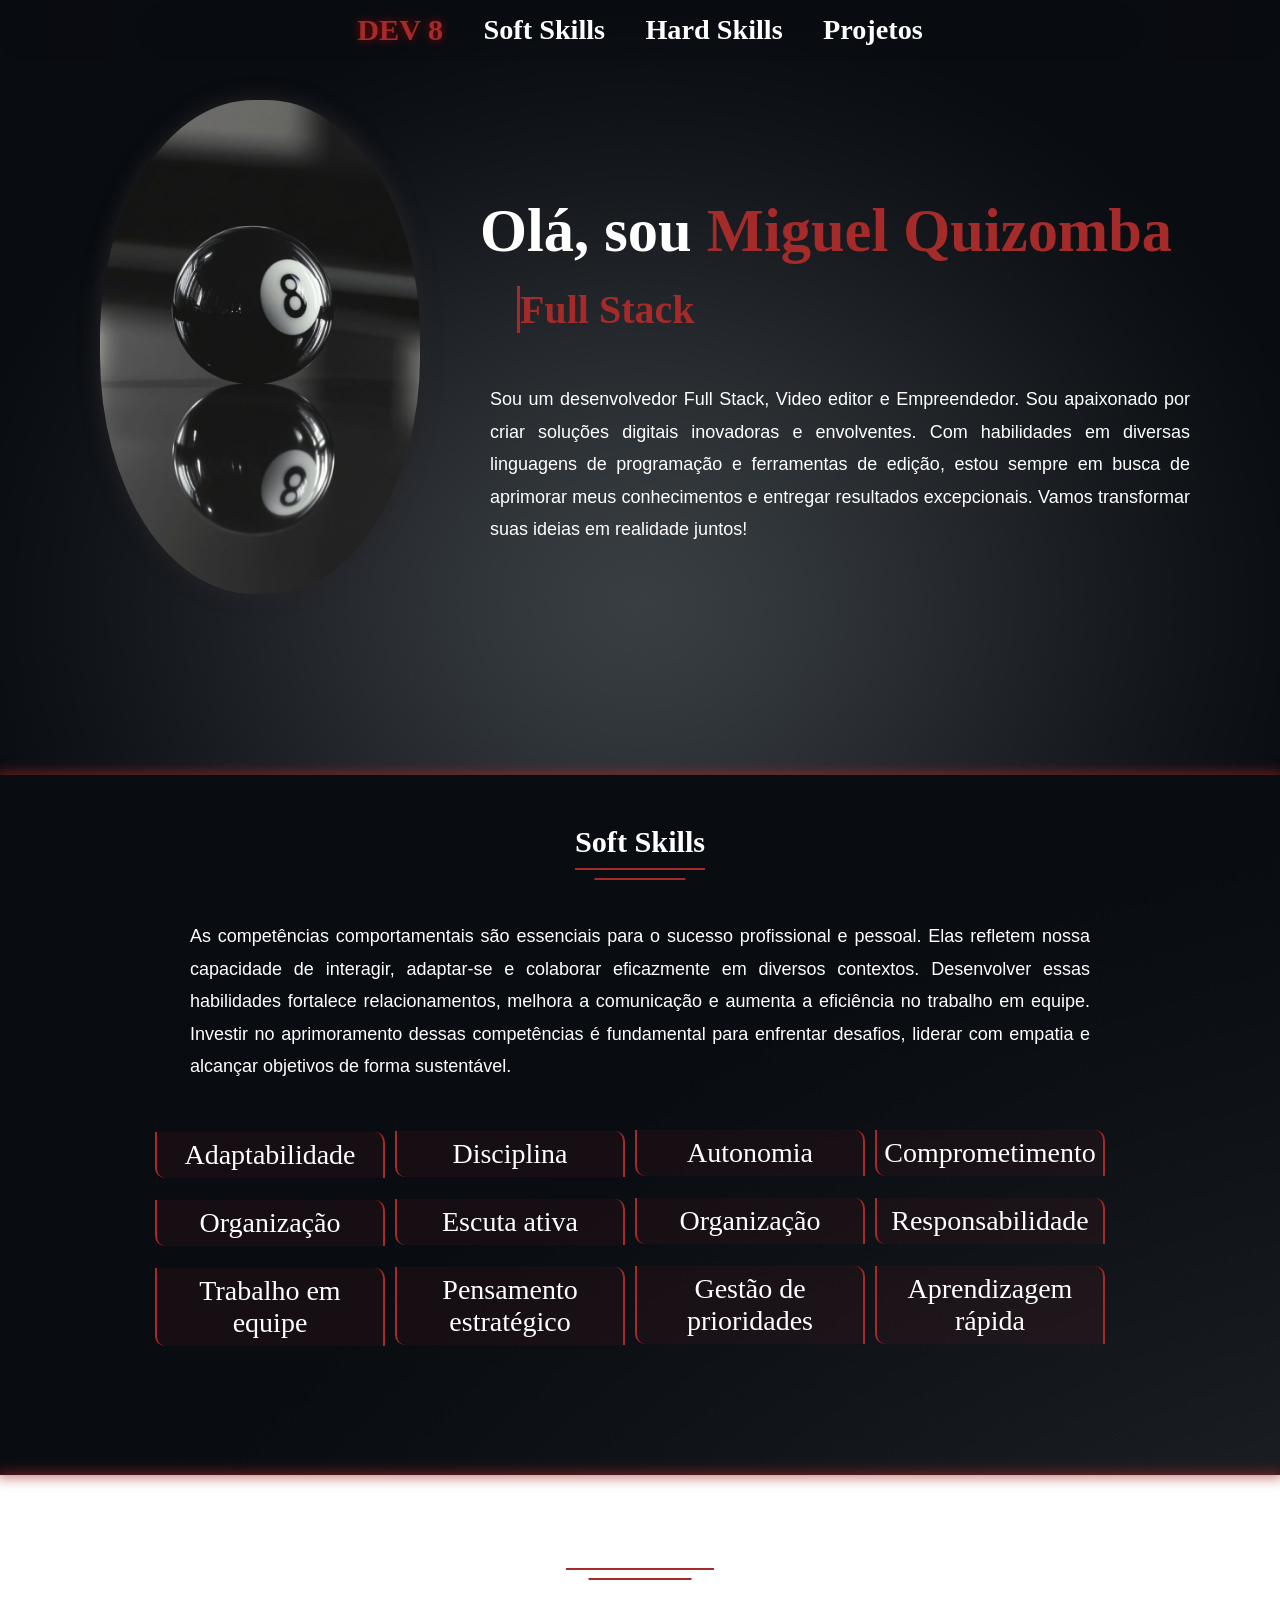
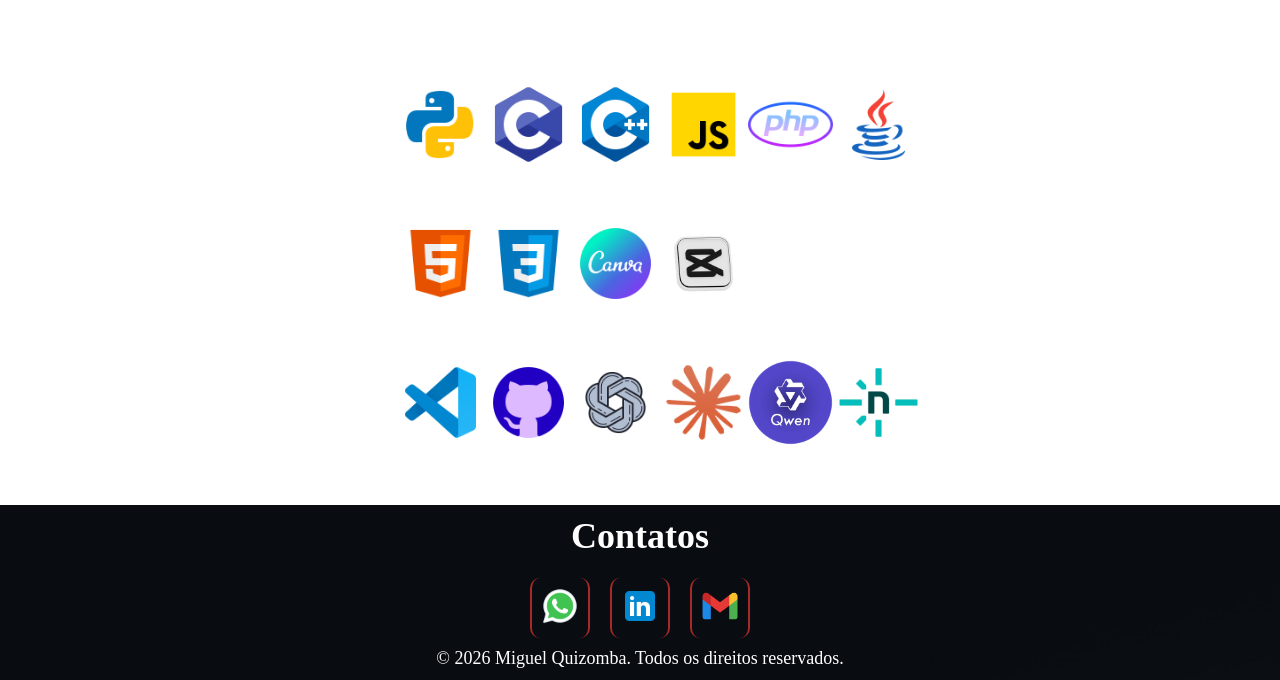
==== index.html @ 6b4d2cb9 "ADD DOCS" ====
<!DOCTYPE html>
<html lang="pt-br">

<head>
    <meta charset="UTF-8">
    <meta name="viewport" content="width=device-width, initial-scale=1.0">
    <title>DEV8</title>
    <link rel="stylesheet" href="style.css">
    <link rel="shortcut icon" href="Img/8.png" type="image/x-icon">
    <link rel="stylesheet" href="https://cdnjs.cloudflare.com/ajax/libs/animate.css/4.1.1/animate.min.css" />
</head>

<body>

    <header class="out">
        <a class="logo" href="#">DEV 8</a>
        <a class="link" href="#soft"><abbr title="Competências técnicas"></abbr>Soft Skills</a>
        <a class="link" href="#hard"><abbr title="Competências técnicas"></abbr>Hard Skills</a>
        <a class="link" href="#project">Projetos</a>
    </header>

    <section class="home">

        <img class="img" src="Img/ft.jpeg">
        <h1>
            <span>Olá, sou</span>
            <span style="color:brown">Miguel Quizomba<span>
        </h1>

        <h3 class="habilites">
            <span></span>
        </h3>

        <p class="p1">Sou um desenvolvedor Full Stack, Video editor e Empreendedor. Sou apaixonado por criar soluções
            digitais inovadoras e envolventes.
            Com habilidades em diversas linguagens de programação e ferramentas de edição, estou sempre em busca de
            aprimorar meus conhecimentos e entregar resultados excepcionais.
            Vamos transformar suas ideias em realidade juntos!</p>
    </section>

    <section class="soft" id="soft">

        <div class="title">
            <span>Soft Skills</span>
        </div>

        <p class="p2">
            As competências comportamentais são essenciais para o sucesso profissional e pessoal.
            Elas refletem nossa capacidade de interagir, adaptar-se e colaborar eficazmente em diversos contextos.
            Desenvolver essas habilidades fortalece relacionamentos, melhora a comunicação e aumenta a eficiência no
            trabalho em equipe.
            Investir no aprimoramento dessas competências é fundamental para enfrentar desafios, liderar com empatia e
            alcançar objetivos de forma sustentável.
        </p>

        <div class="conteiner">
            <div class="box">
                <p class="p3">
                    Adaptabilidade
                </p>
            </div>
            <br>
            <br>
            <div class="box">
                <p class="p3">
                    Organização
                </p>
            </div>
            <br>
            <br>
            <div class="box">
                <p class="p3">
                    Trabalho em equipe
                </p>
            </div>

            <div class="box2">
                <p class="p3">
                    Disciplina
                </p>
            </div>
            <br>
            <br>
            <div class="box2">
                <p class="p3">
                    Escuta ativa
                </p>
            </div>
            <br>
            <br>
            <div class="box2">
                <p class="p3">
                    Pensamento estratégico
                </p>
            </div>

            <div class="box3">
                <p class="p3">
                    Autonomia
                </p>
            </div>
            <br>
            <br>
            <div class="box3">
                <p class="p3">
                    Organização
                </p>
            </div>
            <br>
            <br>
            <div class="box3">
                <p class="p3">
                    Gestão de prioridades
                </p>
            </div>

            <div class="box4">
                <p class="p3">
                    Comprometimento
                </p>
            </div>
            <br>
            <br>
            <div class="box4">
                <p class="p3">
                    Responsabilidade
                </p>
            </div>
            <br>
            <br>
            <div class="box4">
                <p class="p3">
                    Aprendizagem rápida
                </p>
            </div>
        </div>
    </section>

    <section class="hard" id="hard">

        <div class="title">
            <span>Hard Skills</span>
        </div>

        <div class="BOX">
            <div class="hard1">
                <h1 class="titulo">
                    BACKEND
                </h1>
                <div class="backbox">

                    <img class="back" src="tools/pytohn.png">
                    <img class="back" src="tools/c.png">
                    <img class="back" src="tools/c++.png">
                    <img class="back" src="tools/js.png">
                    <img class="back" src="tools/php.png">
                    <img class="back" src="tools/java.png">
                </div>
            </div>
            <div class="hard2">
                <h1 class="titulo">
                    FRONTEND
                </h1>
                <div class="backbox">
                    <img class="back" src="tools/html.png">
                    <img class="back" src="tools/css.png">
                    <img class="back" src="tools/canva.png">
                    <img class="back" src="tools/capcut.png">
                </div>
            </div>
            <div class="hard3">
                <h1 class="titulo">
                    TOOLS
                </h1>
                <div class="backbox">
                    <img class="back" src="tools/vs.png">
                    <img class="back" src="tools/github.png">
                    <img class="back" src="tools/chatgpt.png">
                    <img class="back" src="tools/claude.png">
                    <img class="back" src="tools/qwen.png">
                    <img class="back" src="tools/netlify.png">
                </div>
            </div>
        </div>

    </section>

    <section class="project" id="project">
    </section>

    <footer>

        <h1>Contatos</h1>
        <br>

        <div class="contatos">

            <div class="contactos"> <a class="contt" target="_blank"
                    href="https://api.whatsapp.com/send/?phone=%2B244927650861&text&type=phone_number&app_absent=0"><img
                        cla src="Img/wha.png" alt=""></a></div>

            <div class="contactos">
                <a class="contt" target="_blank" href="https://www.linkedin.com/in/miguelquizomba/"><img cla
                        src="Img/link.png" alt=""></a>
            </div>
            <div class="contactos"><a class="contt" target="_blank" href="miguelquizomba11@gmail.com"><img cla
                        src="Img/gmail.png" alt=""></a></div>
        </div>


        <span>© 2026 Miguel Quizomba. Todos os direitos reservados.</span>

    </footer>

    <script src="js.js"></script>
    
</body>

</html>
---- style.css ----
/*! Configs Geral*/
* {
  margin: 0;
  padding: 0;
  box-sizing: border-box;
  text-decoration: none;
  border: none;
  outline: none;
  scroll-behavior: smooth;
}

html {
  font-size: 63%;
}

body {
  width: 100%;
  height: auto;
  overflow-x: hidden;
  background: url(Img/fundo.jpg);
  background-attachment: fixed;
  background-repeat: no-repeat;
  background-size: cover;
}

.soft,
footer {
  background: url(Img/fundo.jpg);
}

.home,
.soft,
.hard {
  box-shadow: 0px 0px 12px 3px rgba(165, 42, 42, 0.582);
}

/*! Position Relative Universal */
.img,
.home h1,
.habilites,
.p1,
.p2,
.conteiner,
.box,
.box2,
.box3,
.box4,
.BOX,
.backbox,
.link {
  position: relative;
}

/*! Header Configs*/

header {
  position: fixed;
  width: 100%;
  height: 1%;
  display: flex;
  justify-content: center;
  align-items: center;
  padding: 2.4%;
  z-index: 999;
  backdrop-filter: blur(100px);
  border-radius: 0px 0px 25px 25px;
  animation: cair 0.8s ease-out;
  transition: transform 0.35s ease, opacity 0.35s ease;
}

@keyframes cair {
  0% {
    transform: translateY(-150px);
    opacity: 0;
  }

  100% {
    transform: translateY(0);
    opacity: 1;
  }
}

.out.hidden {
  transform: translateY(-120%);
  opacity: 0;
  pointer-events: none;
}

.link:hover {
  transition-duration: 0.5s;
  transform: scale(1.20);
}

.link:hover,
.link.active {
  color: brown;
}

.link:hover::after,
.link.active::after {
  width: 100%;
}

.link {
  font-size: 2.8rem;
  color: white;
  margin-left: 4rem;
  font-weight: 700;
  transition: all 0.3s ease;
  padding-bottom: 6px;
  top: 2px;
}

.link::after {
  content: '';
  position: absolute;
  width: 0;
  height: 3px;
  background: brown;
  bottom: 0;
  left: 0;
  transition: width 0.2s ease;
  transition-duration: 0.5s;
}

.logo:hover {
  transform: scale(1.2);
  text-shadow: 0 0 20px rgba(255, 0, 0, 0.5);
}

.logo {
  font-size: 3rem;
  color: brown;
  font-weight: 800;
  cursor: pointer;
  transition: all 0.3s ease;
  text-shadow: 0 0 10px rgba(255, 0, 0, 0.5);
  top: -1.9px;
}

/*! Home Configs*/

.img {
  width: 25vw;
  border-radius: 48%;
  top: 100px;
  left: 100px;
  box-shadow: 0 0 20px rgb(39, 37, 37);
  animation: fadeInRight 1s ease forwards, float 3s ease-in-out infinite;
}

.home img:hover {
  box-shadow: 0 0 40px rgb(39, 37, 37);
  transform: scale(1.10);
  transition-duration: 0.5s;
}

.home h1 {
  font-size: 6rem;
  font-weight: 700;
  margin-bottom: 2rem;
  margin: auto;
  top: -300px;
  left: 480px;
  animation: fadeInUp 1s;
}

.home h1 span {
  color: white;
  margin: auto;
  
}

.habilites {
  top: -280px;
  left: 520px;
  font-size: 40px;
  animation: fadeInUp 1.5s;
  margin: auto;
}


.habilites span::before {
  content: "Full Stack";
  color: brown;
  animation: words 6s infinite;
}

.habilites span::after {
  content: "";
  position: absolute;
  width: calc(100% + 8px);
  height: 100%;
  border-left: 3px solid brown;
  right: -8px;
  animation: digitar 1.4s infinite;
}

@keyframes words {

  0%,
  20% {
    content: "Full Stack";
  }

  20%,
  40% {
    content: "Video Editor";
  }

  40%,
  80% {
    content: "Empreendedor";
  }

}

@keyframes digitar {
  to {
    border-left: 5px;
  }
}

.p1 {
  font-size: 18px;
  line-height: 1.8em;
  font-family: Arial, Helvetica, sans-serif;
  text-align: justify;
  color: white;
  width: 700px;
  animation: fadeInUp 1.6s;
  margin: auto;
  top: -230px;
  left: 200px;
}

/*! Soft Skills Configs*/

.soft {
  height: 700px;
}

.p2 {
  font-size: 18px;
  line-height: 1.8em;
  width: 900px;
  font-family: Arial, Helvetica, sans-serif;
  text-align: justify;
  color: white;
  margin: auto;
  top: 100px;
}

.title {
  display: flex;
  justify-content: center;
  position: relative;
  top: 50px;
}

.title span {
  color: white;
  font-size: 3rem;
  font-weight: 700;
  padding-bottom: 1rem;
  animation: fadeInUp 1s ease forwards;
  opacity: 0;
}

.title span::before,
.title span::after {
  content: '';
  position: absolute;
  height: 2px;
  width: 100%;
  background: brown;
  left: 0;
  bottom: 0;
  animation: expandWidth 1s ease forwards;
}

.title span::after {
  bottom: -1rem;
  width: 70%;
  left: 50%;
  transform: translateX(-50%);
}

.p3 {
  font-size: 28px;
  color: white;
  text-align: center;
  width: 230px;
  background-color: rgba(165, 42, 42, 0.082);
  border-left: 2px solid brown;
  border-right: 2px solid brown;
  border-radius: 0 10px;
  padding: 7px;
}

.conteiner {
  top: 50px;
  left: -35px;
}

.box {
  top: 100px;
  left: 190px;
}

.box2 {
  top: -115px;
  left: 430px;
}

.box3 {
  top: -330px;
  left: 670px;
}

.box4 {
  top: -544px;
  left: 910px;
}

/*! Hard Skills Configs*/

.hard {
  height: 630px;
}

.BOX {
  left: 350px;
  top: 100px;
}

.back {
  width: 85px;
  height: 85px;
}

.backbox {
  left: 48px;
  top: 10px;
}

.titulo {
  font-size: 28px;
  color: white;
  padding: 10px;
}

footer {
  width: 100%;
  padding: 1rem 0;
  text-align: center;
  color: white;
  position: relative;
  font-size: 18px;
}

.contactos,
.contt>img {
  width: 60px;
  height: 60px;
  padding: 10px;
}

.contatos {
  display: flex;
  justify-content: center;
  align-items: center;
  gap: 2rem;
  margin-bottom: 1rem;

}

.contactos {
  border-left: 2px solid brown;
  border-right: 2px solid brown;
  display: flex;
  justify-content: center;
  align-items: center;
  border-radius: 10px;
  font-size: 20px;
}

.contactos:hover {
  background-color: rgba(165, 42, 42, 0.082);
  box-shadow: 0px 0px 5px black;
  transform: scale(1.1);
  transition-duration: 0.2s;
}
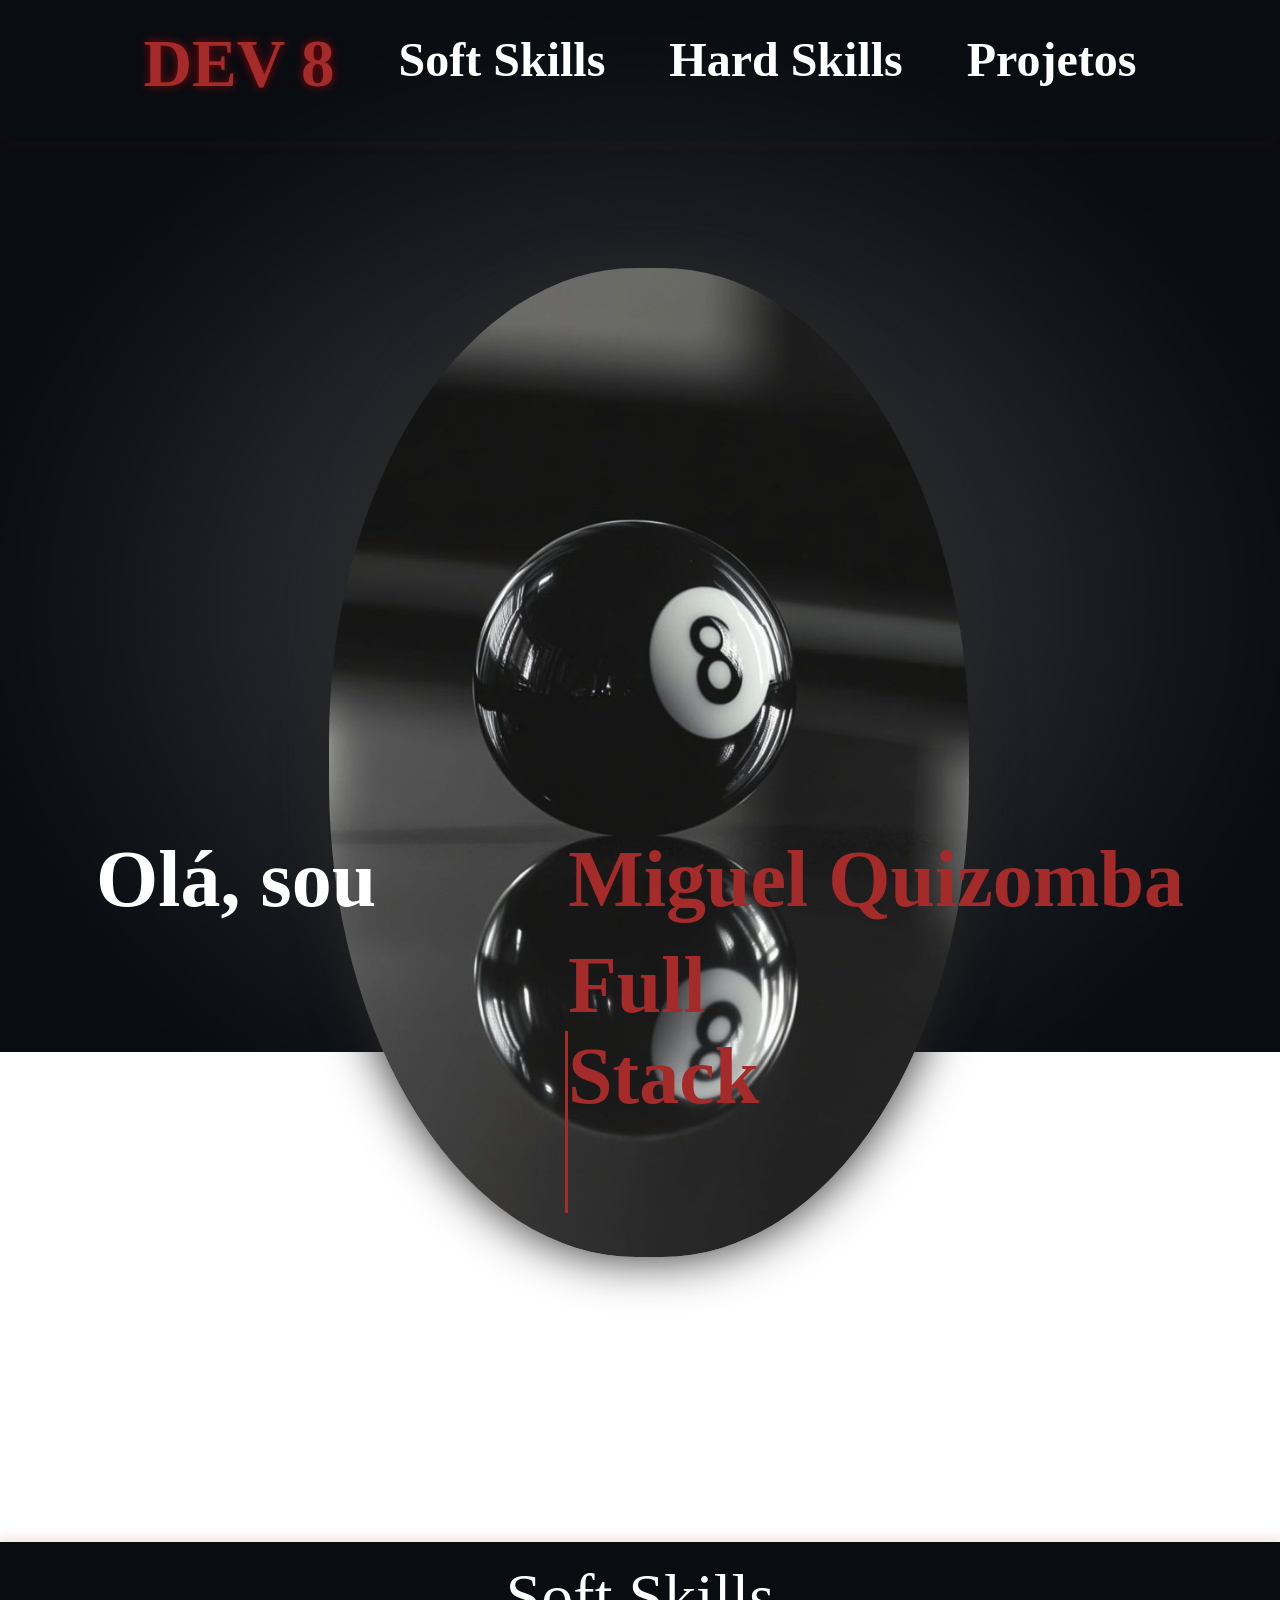
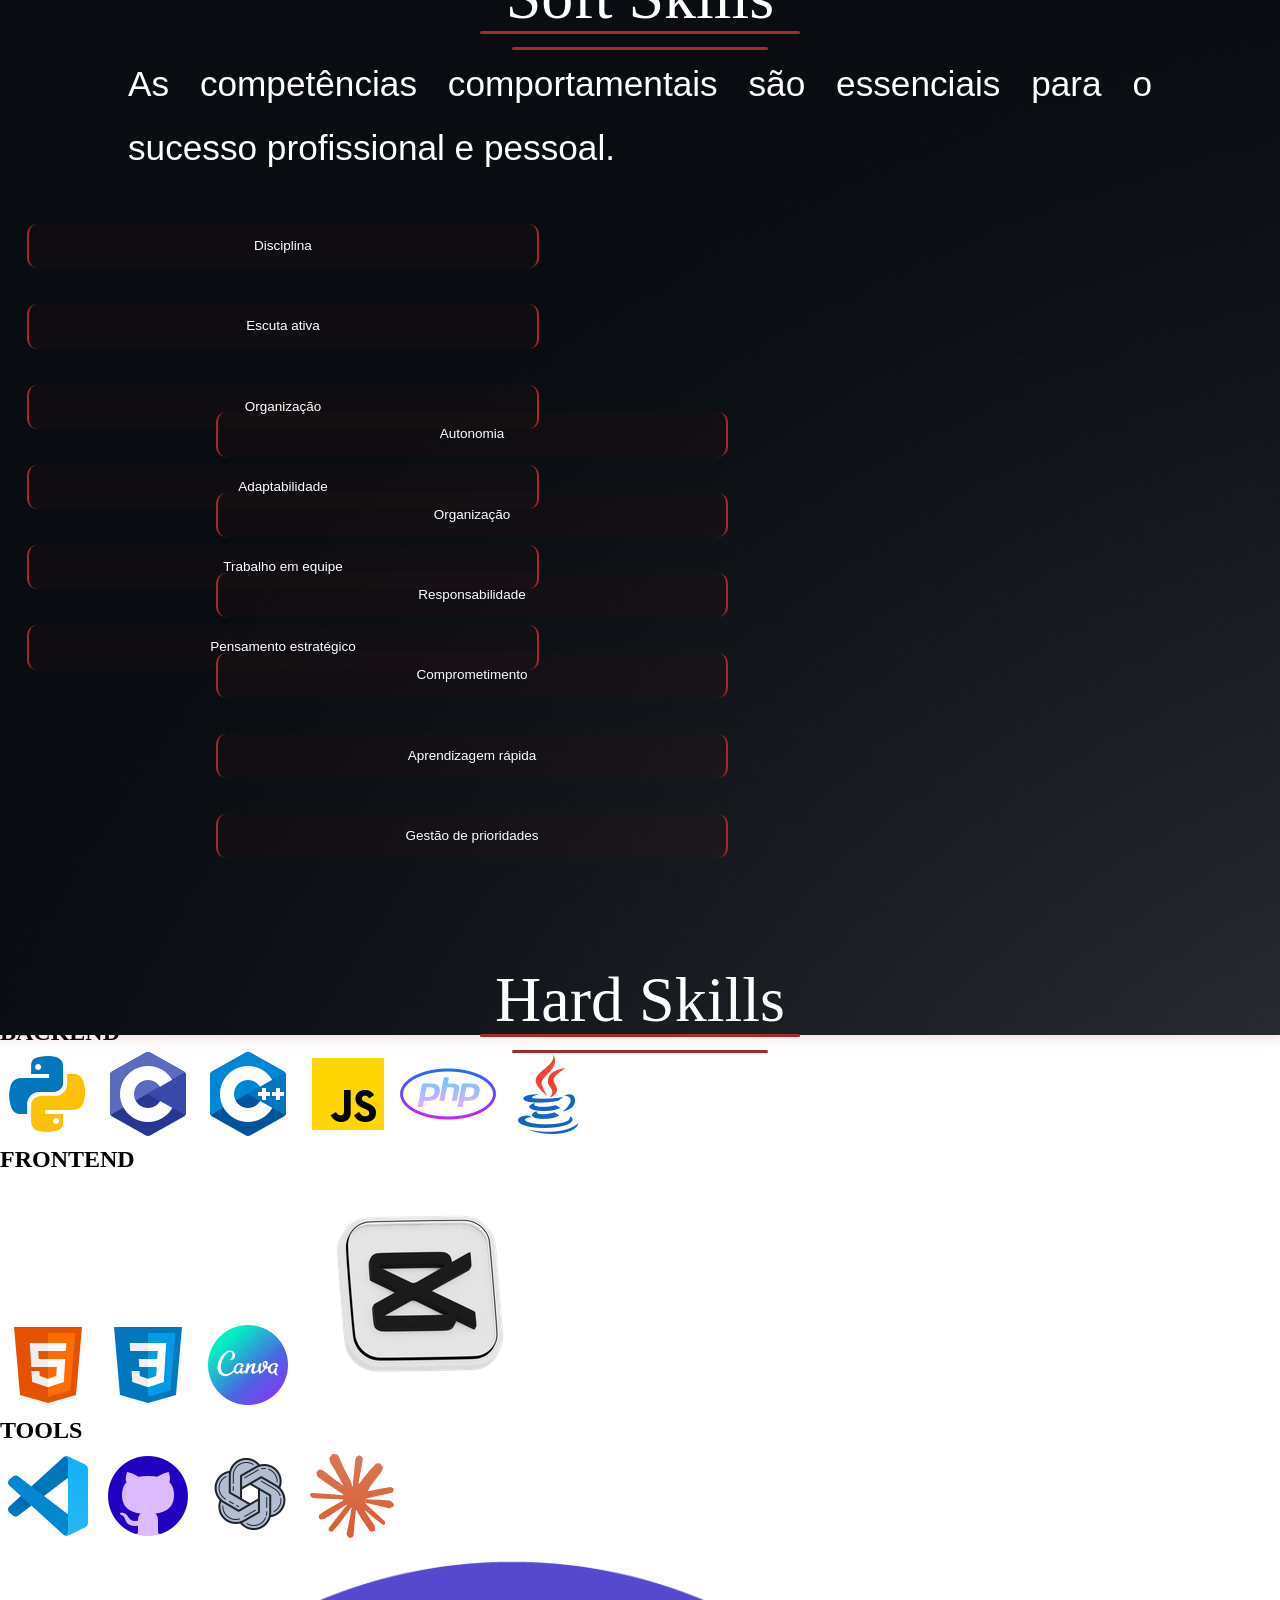
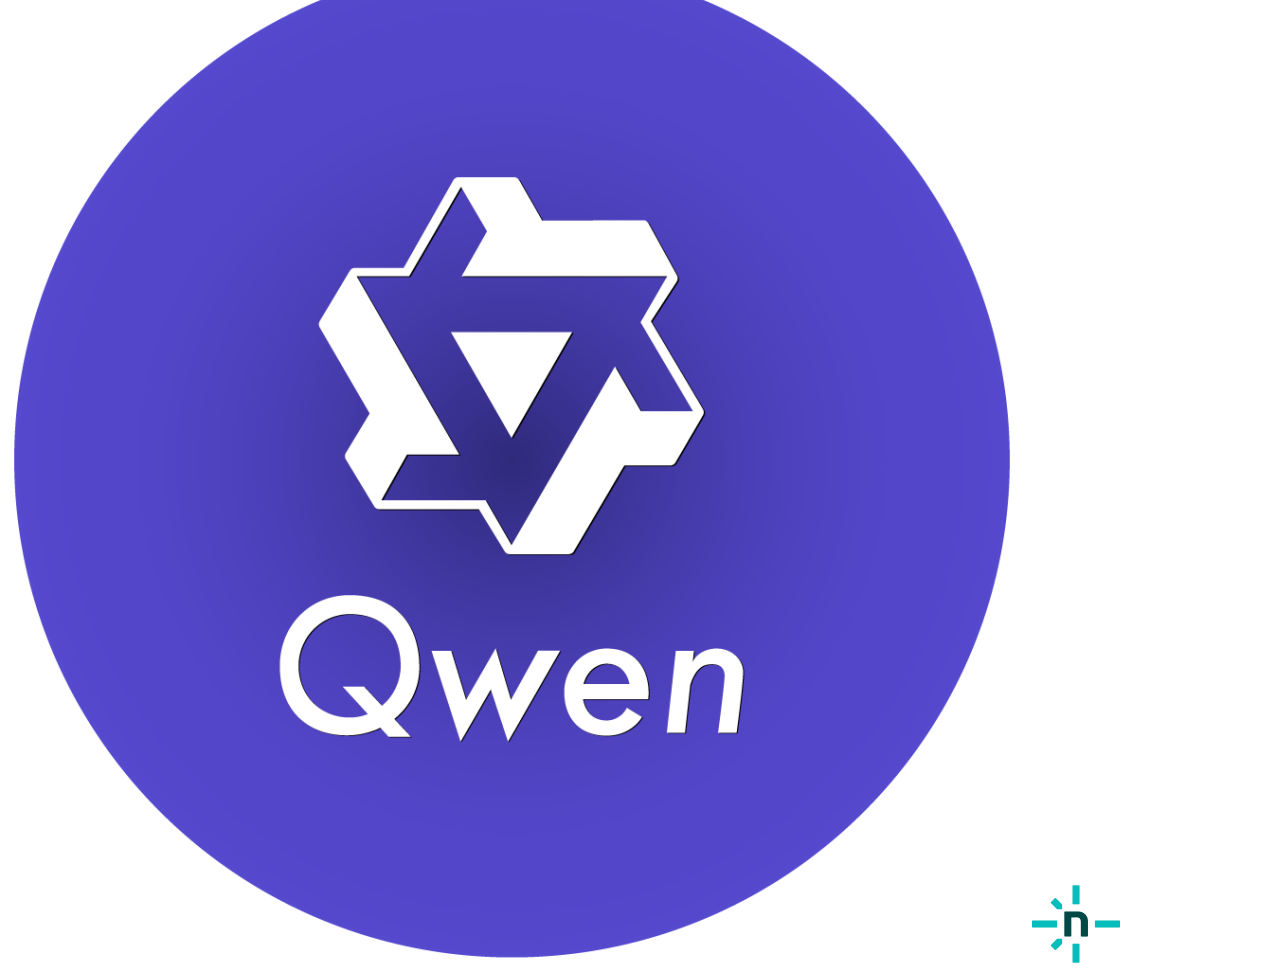
==== commit b416253a: "Update 2 Trabalho em soft Skills" ====
--- a/index.html
+++ b/index.html
@@ -2,141 +2,120 @@
 <html lang="pt-br">
 
 <head>
-    <meta charset="UTF-8">
-    <meta name="viewport" content="width=device-width, initial-scale=1.0">
-    <title>DEV8</title>
-    <link rel="stylesheet" href="style.css">
-    <link rel="shortcut icon" href="Img/8.png" type="image/x-icon">
-    <link rel="stylesheet" href="https://cdnjs.cloudflare.com/ajax/libs/animate.css/4.1.1/animate.min.css" />
+  <meta charset="UTF-8">
+  <meta name="viewport" content="width=device-width, initial-scale=1.0">
+  <title>DEV8</title>
+  <link rel="stylesheet" href="style.css">
+  <link rel="shortcut icon" href="Img/8.png" type="image/x-icon">
 </head>
 
 <body>
 
-    <header class="out">
-        <a class="logo" href="#">DEV 8</a>
-        <a class="link" href="#soft"><abbr title="Competências técnicas"></abbr>Soft Skills</a>
-        <a class="link" href="#hard"><abbr title="Competências técnicas"></abbr>Hard Skills</a>
-        <a class="link" href="#project">Projetos</a>
-    </header>
+  <header class="out">
+    <a class="logo" href="#">DEV 8</a>
+    <a class="link" href="#soft"><abbr title="Competências técnicas"></abbr>Soft Skills</a>
+    <a class="link" href="#hard"><abbr title="Competências técnicas"></abbr>Hard Skills</a>
+    <a class="link" href="#project">Projetos</a>
+  </header>
 
-    <section class="home">
+  <section class="home">
 
-        <img class="img" src="Img/ft.jpeg">
-        <h1>
-            <span>Olá, sou</span>
-            <span style="color:brown">Miguel Quizomba<span>
-        </h1>
+    <img src="Img/ft.jpeg">
+    <h1>
+      <span>Olá, sou</span>
+      <span style="color:brown">Miguel Quizomba<span>
+    </h1>
 
-        <h3 class="habilites">
-            <span></span>
-        </h3>
+    <h3 class="habilites">
+      <span></span>
+    </h3>
 
-        <p class="p1">Sou um desenvolvedor Full Stack, Video editor e Empreendedor. Sou apaixonado por criar soluções
-            digitais inovadoras e envolventes.
-            Com habilidades em diversas linguagens de programação e ferramentas de edição, estou sempre em busca de
-            aprimorar meus conhecimentos e entregar resultados excepcionais.
-            Vamos transformar suas ideias em realidade juntos!</p>
-    </section>
+    <p>Sou um Dev Full Stack, Video editor e Empreendedor. Com habilidades em diversas linguagens de programação e
+      ferramentas de edição, estou sempre em busca de aprimorar meus conhecimentos e entregar sempre um resultado
+      excepcional.
+    </p>
+  </section>
 
-    <section class="soft" id="soft">
+  <section class="soft" id="soft">
 
-        <div class="title">
-            <span>Soft Skills</span>
-        </div>
+    <div class="title">
+      <span>Soft Skills</span>
+    </div>
 
-        <p class="p2">
-            As competências comportamentais são essenciais para o sucesso profissional e pessoal.
-            Elas refletem nossa capacidade de interagir, adaptar-se e colaborar eficazmente em diversos contextos.
-            Desenvolver essas habilidades fortalece relacionamentos, melhora a comunicação e aumenta a eficiência no
-            trabalho em equipe.
-            Investir no aprimoramento dessas competências é fundamental para enfrentar desafios, liderar com empatia e
-            alcançar objetivos de forma sustentável.
+    <p>
+      As competências comportamentais são essenciais para o sucesso profissional e pessoal.
+    </p>
+
+    <div class="conteiner">
+
+      <div class="box">
+        <p>
+          Disciplina
+        </p>
+         <br>
+        <br>
+        <p>
+          Escuta ativa
+        </p>
+         <br>
+        <br>
+         <p>
+          Organização
+        </p>
+         <br>
+        <br>
+        <p>
+          Adaptabilidade
+        </p>
+        <br>
+        <br>
+          <p>
+          Trabalho em equipe
+        </p>
+         <br>
+        <br>
+        <p>
+          Pensamento estratégico
+        </p>
+      </div>
+
+    <div class="box2">
+        <p>
+          Autonomia
+        </p>
+         <br>
+        <br>
+        <p>
+          Organização
         </p>
 
-        <div class="conteiner">
-            <div class="box">
-                <p class="p3">
-                    Adaptabilidade
-                </p>
-            </div>
-            <br>
-            <br>
-            <div class="box">
-                <p class="p3">
-                    Organização
-                </p>
-            </div>
-            <br>
-            <br>
-            <div class="box">
-                <p class="p3">
-                    Trabalho em equipe
-                </p>
-            </div>
+         <br>
+        <br>
+        <p>
+          Responsabilidade
+        </p>
 
-            <div class="box2">
-                <p class="p3">
-                    Disciplina
-                </p>
-            </div>
-            <br>
-            <br>
-            <div class="box2">
-                <p class="p3">
-                    Escuta ativa
-                </p>
-            </div>
-            <br>
-            <br>
-            <div class="box2">
-                <p class="p3">
-                    Pensamento estratégico
-                </p>
-            </div>
+          <br>
+        <br>
+        <p>
+          Comprometimento
+        </p>
+         <br>
+        <br>
+        
+        <p>
+          Aprendizagem rápida
+        </p>
+        <br>
+        <br>
+        <p>
+          Gestão de prioridades
+        </p>
+      </div> 
+    </div>
+  </section>
 
-            <div class="box3">
-                <p class="p3">
-                    Autonomia
-                </p>
-            </div>
-            <br>
-            <br>
-            <div class="box3">
-                <p class="p3">
-                    Organização
-                </p>
-            </div>
-            <br>
-            <br>
-            <div class="box3">
-                <p class="p3">
-                    Gestão de prioridades
-                </p>
-            </div>
-
-            <div class="box4">
-                <p class="p3">
-                    Comprometimento
-                </p>
-            </div>
-            <br>
-            <br>
-            <div class="box4">
-                <p class="p3">
-                    Responsabilidade
-                </p>
-            </div>
-            <br>
-            <br>
-            <div class="box4">
-                <p class="p3">
-                    Aprendizagem rápida
-                </p>
-            </div>
-        </div>
-    </section>
-
-    <section class="hard" id="hard">
+      <section class="hard" id="hard">
 
         <div class="title">
             <span>Hard Skills</span>
@@ -185,35 +164,28 @@
 
     </section>
 
-    <section class="project" id="project">
-    </section>
 
-    <footer>
+  <script>
+    (function () {
+      let lastScroll = 0;
+      const header = document.querySelector('.out') || document.querySelector('header');
+      if (!header) return;
+      window.addEventListener('scroll', function () {
+        const current = window.pageYOffset || document.documentElement.scrollTop;
 
-        <h1>Contatos</h1>
-        <br>
+        if (current > lastScroll && current > 50) {
 
-        <div class="contatos">
+          header.classList.add('hidden');
+        } else if (current < lastScroll) {
 
-            <div class="contactos"> <a class="contt" target="_blank"
-                    href="https://api.whatsapp.com/send/?phone=%2B244927650861&text&type=phone_number&app_absent=0"><img
-                        cla src="Img/wha.png" alt=""></a></div>
+          header.classList.remove('hidden');
+        }
 
-            <div class="contactos">
-                <a class="contt" target="_blank" href="https://www.linkedin.com/in/miguelquizomba/"><img cla
-                        src="Img/link.png" alt=""></a>
-            </div>
-            <div class="contactos"><a class="contt" target="_blank" href="miguelquizomba11@gmail.com"><img cla
-                        src="Img/gmail.png" alt=""></a></div>
-        </div>
+        lastScroll = current <= 0 ? 0 : current;
+      }, { passive: true });
+    })();
+  </script>
 
-
-        <span>© 2026 Miguel Quizomba. Todos os direitos reservados.</span>
-
-    </footer>
-
-    <script src="js.js"></script>
-    
 </body>
 
 </html>
--- a/style.css
+++ b/style.css
@@ -1,4 +1,3 @@
-/*! Configs Geral*/
 * {
   margin: 0;
   padding: 0;
@@ -9,106 +8,32 @@
   scroll-behavior: smooth;
 }
 
+body,
 html {
-  font-size: 63%;
+  width: 100vw;
+  height: 100vh;
 }
 
 body {
-  width: 100%;
-  height: auto;
-  overflow-x: hidden;
   background: url(Img/fundo.jpg);
   background-attachment: fixed;
   background-repeat: no-repeat;
   background-size: cover;
 }
 
-.soft,
-footer {
-  background: url(Img/fundo.jpg);
-}
-
-.home,
-.soft,
-.hard {
-  box-shadow: 0px 0px 12px 3px rgba(165, 42, 42, 0.582);
-}
-
-/*! Position Relative Universal */
-.img,
-.home h1,
-.habilites,
-.p1,
-.p2,
-.conteiner,
-.box,
-.box2,
-.box3,
-.box4,
-.BOX,
-.backbox,
-.link {
-  position: relative;
-}
-
-/*! Header Configs*/
-
 header {
-  position: fixed;
-  width: 100%;
-  height: 1%;
   display: flex;
   justify-content: center;
-  align-items: center;
-  padding: 2.4%;
-  z-index: 999;
-  backdrop-filter: blur(100px);
-  border-radius: 0px 0px 25px 25px;
+  padding: 2rem;
   animation: cair 0.8s ease-out;
-  transition: transform 0.35s ease, opacity 0.35s ease;
-}
-
-@keyframes cair {
-  0% {
-    transform: translateY(-150px);
-    opacity: 0;
-  }
-
-  100% {
-    transform: translateY(0);
-    opacity: 1;
-  }
-}
-
-.out.hidden {
-  transform: translateY(-120%);
-  opacity: 0;
-  pointer-events: none;
+  border-radius: 0px 0px 20px 20px;
+  box-shadow: 0px 0px 12px 3px rgba(165, 42, 42, 0.084);
+
 }
 
 .link:hover {
   transition-duration: 0.5s;
   transform: scale(1.20);
-}
-
-.link:hover,
-.link.active {
-  color: brown;
-}
-
-.link:hover::after,
-.link.active::after {
-  width: 100%;
-}
-
-.link {
-  font-size: 2.8rem;
-  color: white;
-  margin-left: 4rem;
-  font-weight: 700;
-  transition: all 0.3s ease;
-  padding-bottom: 6px;
-  top: 2px;
 }
 
 .link::after {
@@ -128,57 +53,89 @@
   text-shadow: 0 0 20px rgba(255, 0, 0, 0.5);
 }
 
+.link:hover,
+.link.active {
+  color: brown;
+}
+
+.link:hover::after,
+.link.active::after {
+  width: 100%;
+}
+
+.link {
+  font-size: 3rem;
+  color: white;
+  margin-left: 4rem;
+  font-weight: 700;
+  transition: all 0.3s ease;
+  padding-bottom: 6px;
+  top: 2px;
+}
+
 .logo {
-  font-size: 3rem;
+  font-size: 4.2rem;
   color: brown;
   font-weight: 800;
   cursor: pointer;
   transition: all 0.3s ease;
   text-shadow: 0 0 10px rgba(255, 0, 0, 0.5);
-  top: -1.9px;
-}
-
-/*! Home Configs*/
-
-.img {
-  width: 25vw;
+  position: relative;
+  top: -7px;
+}
+
+@keyframes cair {
+  0% {
+    transform: translateY(-150px);
+    opacity: 0;
+  }
+
+  100% {
+    transform: translateY(0);
+    opacity: 1;
+  }
+}
+
+.out.hidden {
+  transform: translateY(-120%);
+  opacity: 0;
+  pointer-events: none;
+}
+
+.home img {
+  width: 50vw;
+  display: flex;
+  margin: auto;
+  position: relative;
+  top: 14vh;
+  left: 1vh;
   border-radius: 48%;
-  top: 100px;
-  left: 100px;
-  box-shadow: 0 0 20px rgb(39, 37, 37);
-  animation: fadeInRight 1s ease forwards, float 3s ease-in-out infinite;
-}
-
-.home img:hover {
-  box-shadow: 0 0 40px rgb(39, 37, 37);
-  transform: scale(1.10);
-  transition-duration: 0.5s;
+  box-shadow: 0 0 50px rgb(39, 37, 37);
 }
 
 .home h1 {
-  font-size: 6rem;
-  font-weight: 700;
-  margin-bottom: 2rem;
-  margin: auto;
-  top: -300px;
-  left: 480px;
-  animation: fadeInUp 1s;
+  font-size: 5rem;
+  position: relative;
+  top: -33vh;
+  display: flex;
+  margin: auto;
+  width: 100%;
 }
 
 .home h1 span {
   color: white;
   margin: auto;
-  
 }
 
 .habilites {
-  top: -280px;
-  left: 520px;
-  font-size: 40px;
-  animation: fadeInUp 1.5s;
-  margin: auto;
-}
-
+  position: relative;
+  top: -31.3vh;
+  left: 2vh;
+  display: flex;
+  margin: auto;
+  font-size: 5rem;
+  width: 20vh;
+}
 
 .habilites span::before {
   content: "Full Stack";
@@ -196,6 +153,19 @@
   animation: digitar 1.4s infinite;
 }
 
+.home p {
+  font-size: 1.5vh;
+  line-height: 1.8em;
+  font-family: Arial, Helvetica, sans-serif;
+  text-align: justify;
+  color: white;
+  width: 80vw;
+  margin: auto;
+  position: relative;
+  top: 8vh;
+}
+
+
 @keyframes words {
 
   0%,
@@ -221,173 +191,78 @@
   }
 }
 
-.p1 {
-  font-size: 18px;
-  line-height: 1.8em;
-  font-family: Arial, Helvetica, sans-serif;
-  text-align: justify;
-  color: white;
-  width: 700px;
-  animation: fadeInUp 1.6s;
-  margin: auto;
-  top: -230px;
-  left: 200px;
-}
-
-/*! Soft Skills Configs*/
 
 .soft {
-  height: 700px;
-}
-
-.p2 {
-  font-size: 18px;
-  line-height: 1.8em;
-  width: 900px;
-  font-family: Arial, Helvetica, sans-serif;
-  text-align: justify;
-  color: white;
-  margin: auto;
-  top: 100px;
+  background: url(Img/fundo.jpg);
+  box-shadow: 0px 0px 12px 3px rgba(165, 42, 42, 0.159);
+  position: relative;
+  top: 10vh;
 }
 
 .title {
+  color: white;
   display: flex;
   justify-content: center;
   position: relative;
-  top: 50px;
-}
-
-.title span {
-  color: white;
-  font-size: 3rem;
-  font-weight: 700;
-  padding-bottom: 1rem;
-  animation: fadeInUp 1s ease forwards;
-  opacity: 0;
+  font-size: 4rem;
+  position: relative;
+  top: 2vh;
 }
 
 .title span::before,
 .title span::after {
   content: '';
   position: absolute;
-  height: 2px;
-  width: 100%;
+  height: 3px;
+  width: 25%;
+  left: 37.5%;
+  bottom: 0;
   background: brown;
-  left: 0;
-  bottom: 0;
-  animation: expandWidth 1s ease forwards;
+  border-radius: 10px;
 }
 
 .title span::after {
   bottom: -1rem;
-  width: 70%;
+  width: 20%;
   left: 50%;
   transform: translateX(-50%);
 }
 
-.p3 {
-  font-size: 28px;
+.soft p {
+  font-size: 2.2rem;
+  line-height: 1.8em;
+  width: 80vw;
+  font-family: Arial, Helvetica, sans-serif;
+  text-align: justify;
+  color: white;
+  margin: auto;
+  position: relative;
+  top: 4vh;
+}
+
+.soft>.conteiner p {
+  font-size: 1.5vh;
   color: white;
   text-align: center;
-  width: 230px;
-  background-color: rgba(165, 42, 42, 0.082);
+  background-color: rgba(165, 42, 42, 0.034);
   border-left: 2px solid brown;
   border-right: 2px solid brown;
-  border-radius: 0 10px;
-  padding: 7px;
-}
-
-.conteiner {
-  top: 50px;
-  left: -35px;
+  border-radius: 10px;
+  width: 40vw;
+  padding: 10px;
 }
 
 .box {
-  top: 100px;
-  left: 190px;
+  position: relative;
+  left: 3vh;
+  top: 5vh;
+  width: 40vw;
 }
 
 .box2 {
-  top: -115px;
-  left: 430px;
-}
-
-.box3 {
-  top: -330px;
-  left: 670px;
-}
-
-.box4 {
-  top: -544px;
-  left: 910px;
-}
-
-/*! Hard Skills Configs*/
-
-.hard {
-  height: 630px;
-}
-
-.BOX {
-  left: 350px;
-  top: 100px;
-}
-
-.back {
-  width: 85px;
-  height: 85px;
-}
-
-.backbox {
-  left: 48px;
-  top: 10px;
-}
-
-.titulo {
-  font-size: 28px;
-  color: white;
-  padding: 10px;
-}
-
-footer {
-  width: 100%;
-  padding: 1rem 0;
-  text-align: center;
-  color: white;
-  position: relative;
-  font-size: 18px;
-}
-
-.contactos,
-.contt>img {
-  width: 60px;
-  height: 60px;
-  padding: 10px;
-}
-
-.contatos {
-  display: flex;
-  justify-content: center;
-  align-items: center;
-  gap: 2rem;
-  margin-bottom: 1rem;
-
-}
-
-.contactos {
-  border-left: 2px solid brown;
-  border-right: 2px solid brown;
-  display: flex;
-  justify-content: center;
-  align-items: center;
-  border-radius: 10px;
-  font-size: 20px;
-}
-
-.contactos:hover {
-  background-color: rgba(165, 42, 42, 0.082);
-  box-shadow: 0px 0px 5px black;
-  transform: scale(1.1);
-  transition-duration: 0.2s;
-}+  position: relative;
+  left: 24vh;
+  top: -23.6vh;
+  width: 40vw;
+}
+
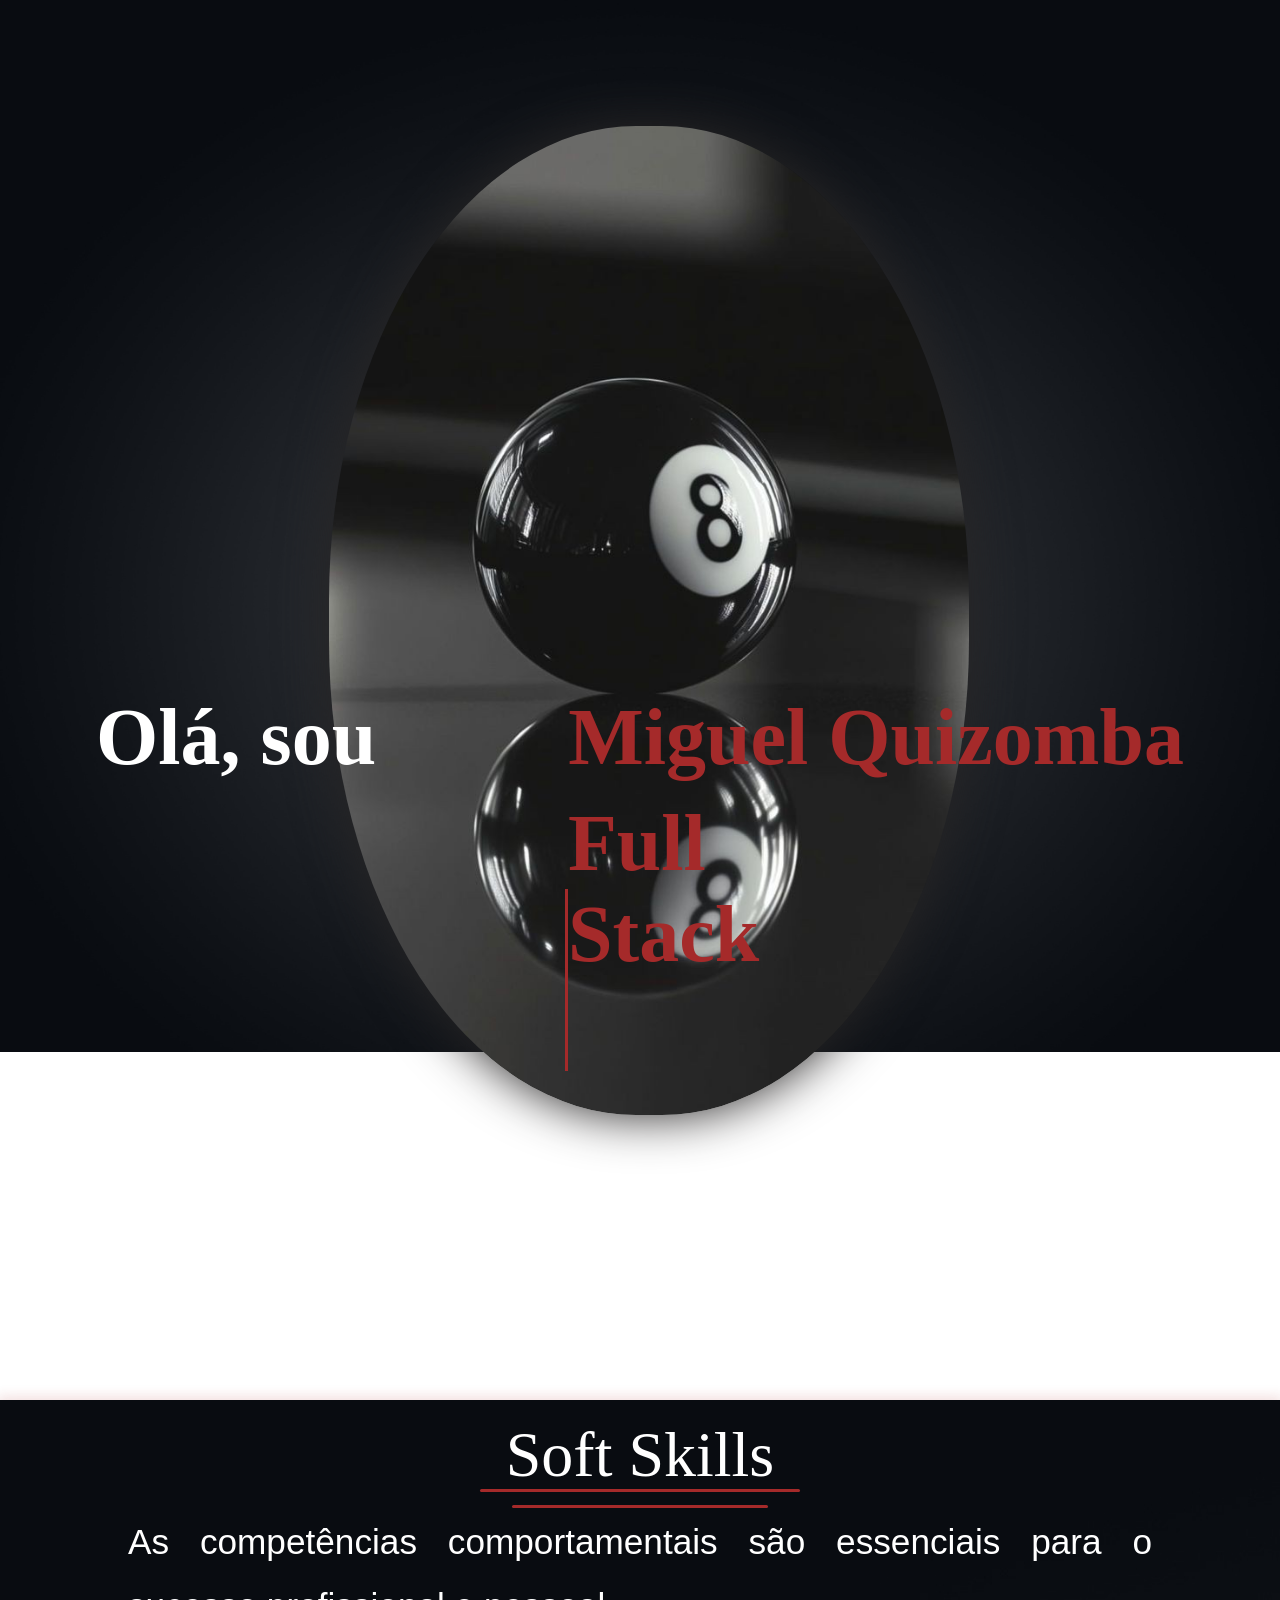
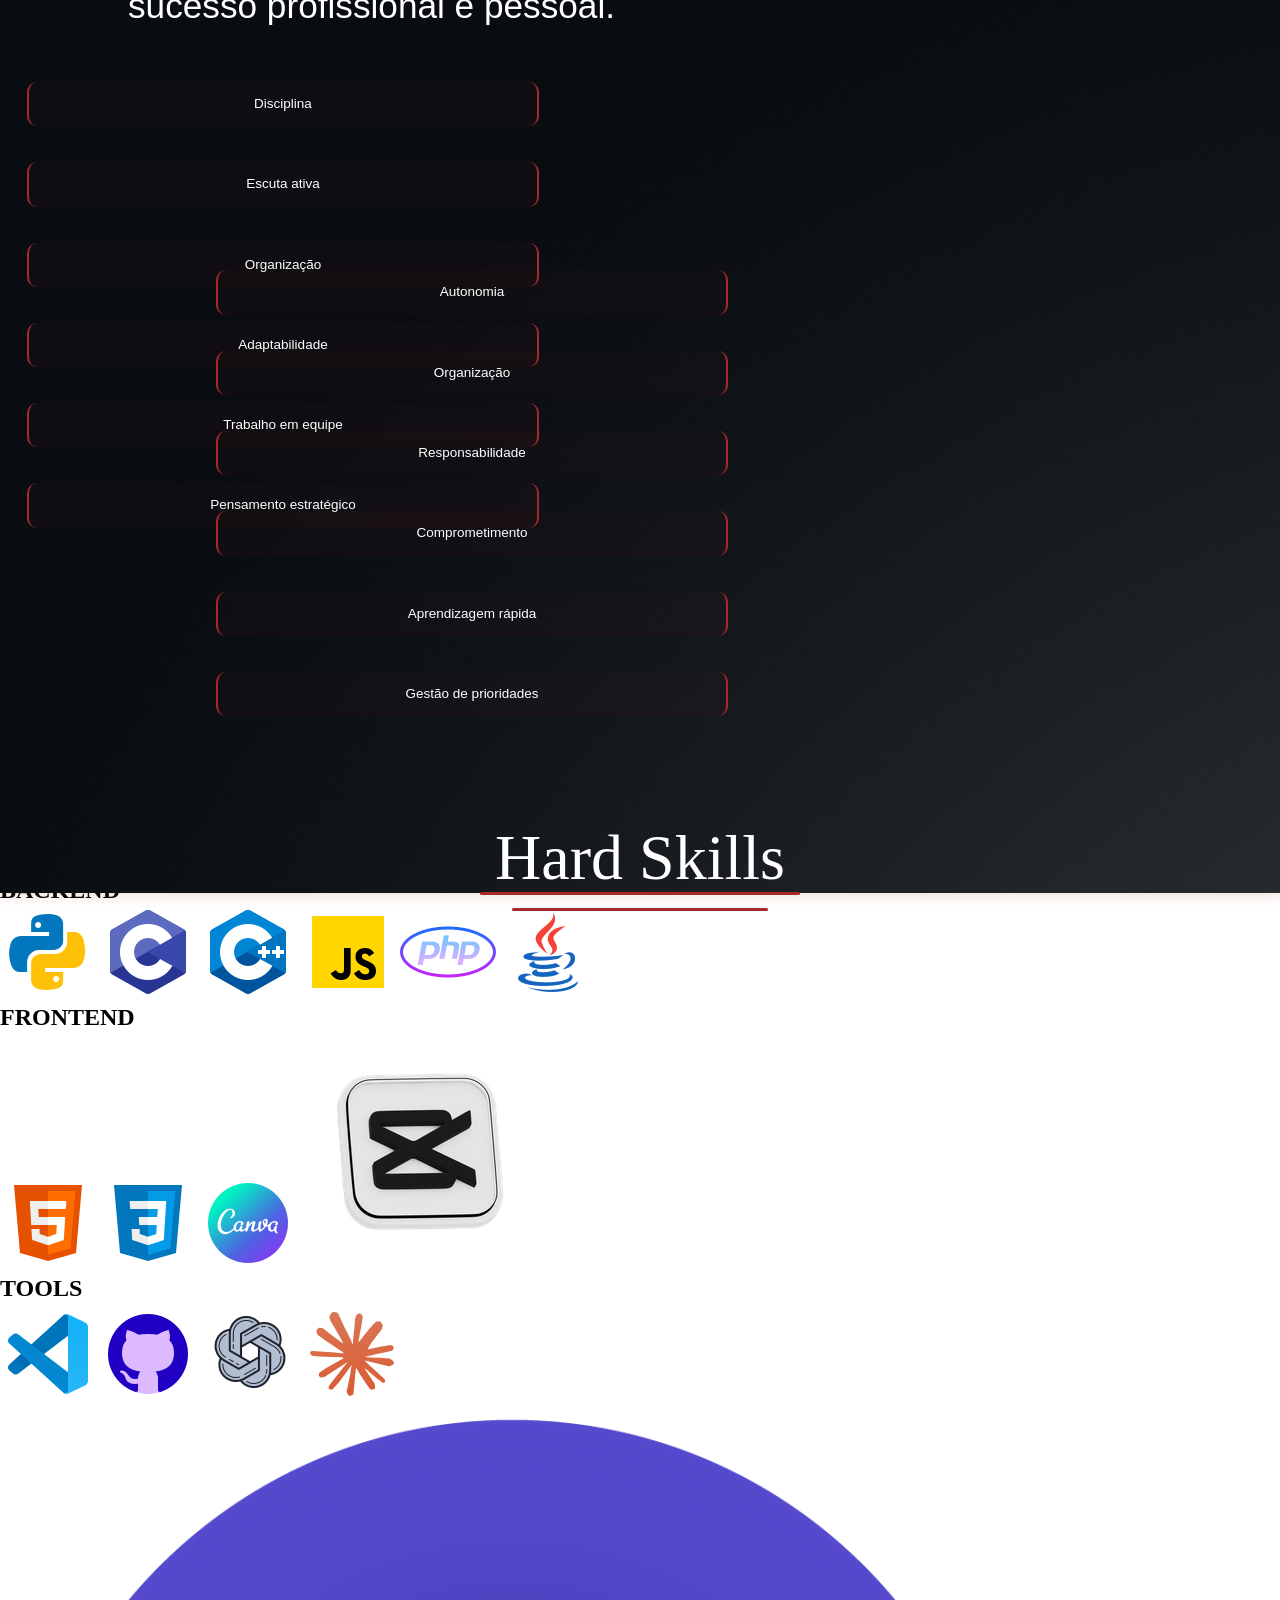
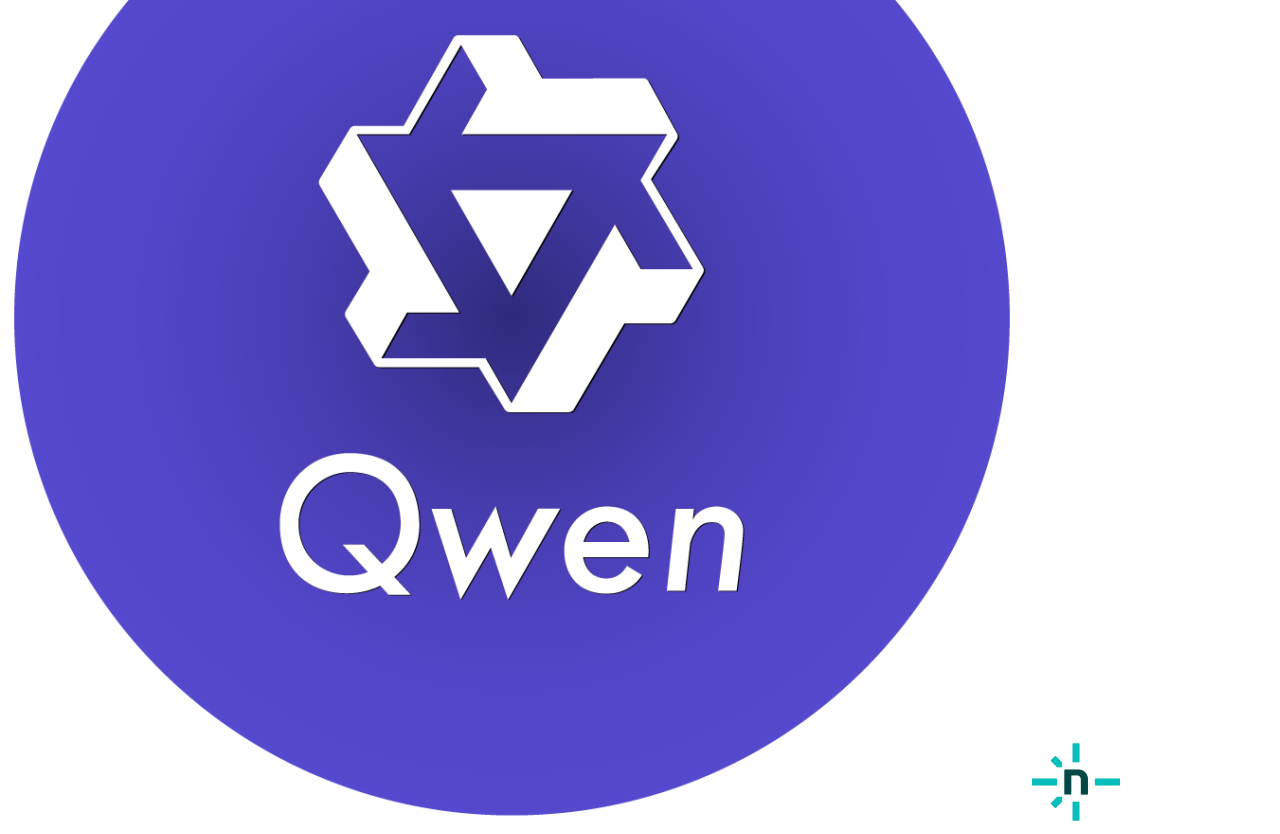
==== commit bec5bd12: "Test" ====
--- a/index.html
+++ b/index.html
@@ -11,12 +11,7 @@
 
 <body>
 
-  <header class="out">
-    <a class="logo" href="#">DEV 8</a>
-    <a class="link" href="#soft"><abbr title="Competências técnicas"></abbr>Soft Skills</a>
-    <a class="link" href="#hard"><abbr title="Competências técnicas"></abbr>Hard Skills</a>
-    <a class="link" href="#project">Projetos</a>
-  </header>
+
 
   <section class="home">
 
@@ -115,7 +110,7 @@
     </div>
   </section>
 
-      <section class="hard" id="hard">
+  <section class="hard" id="hard">
 
         <div class="title">
             <span>Hard Skills</span>
@@ -162,7 +157,7 @@
             </div>
         </div>
 
-    </section>
+  </section>
 
 
   <script>
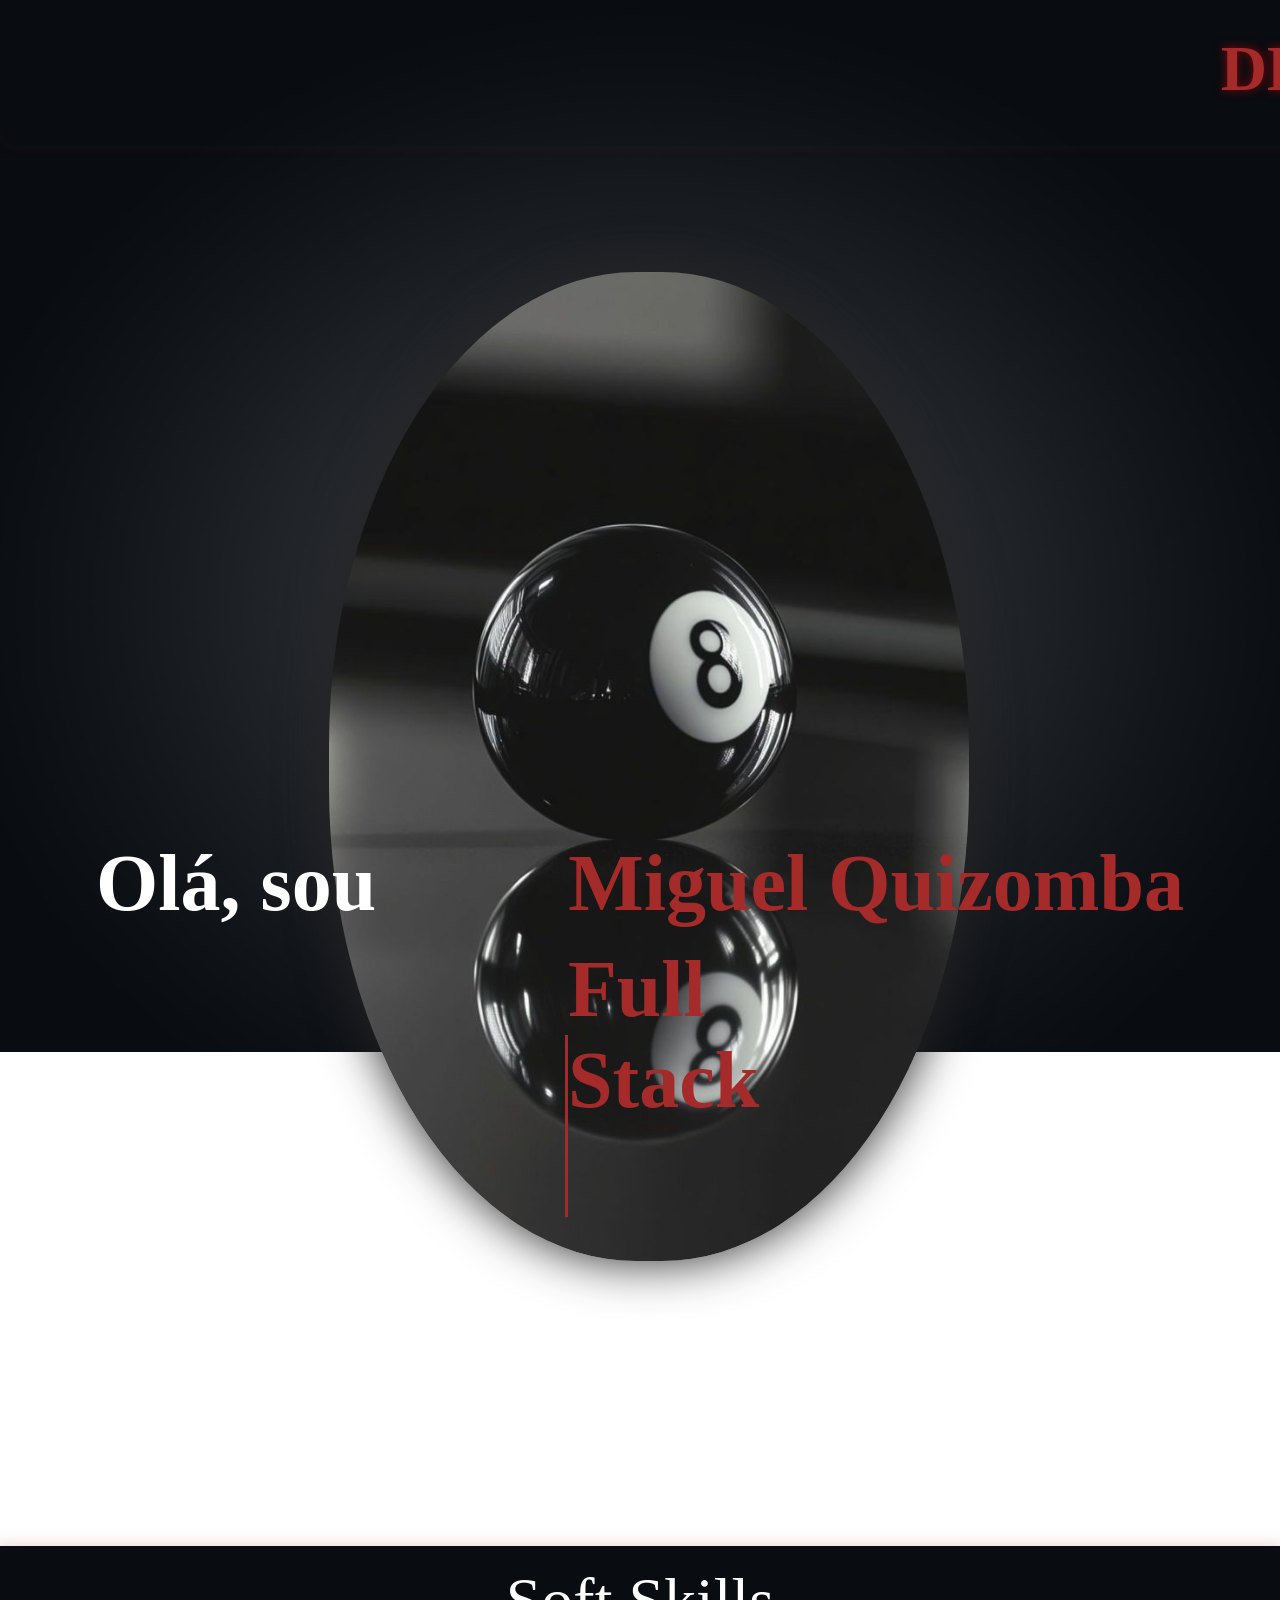
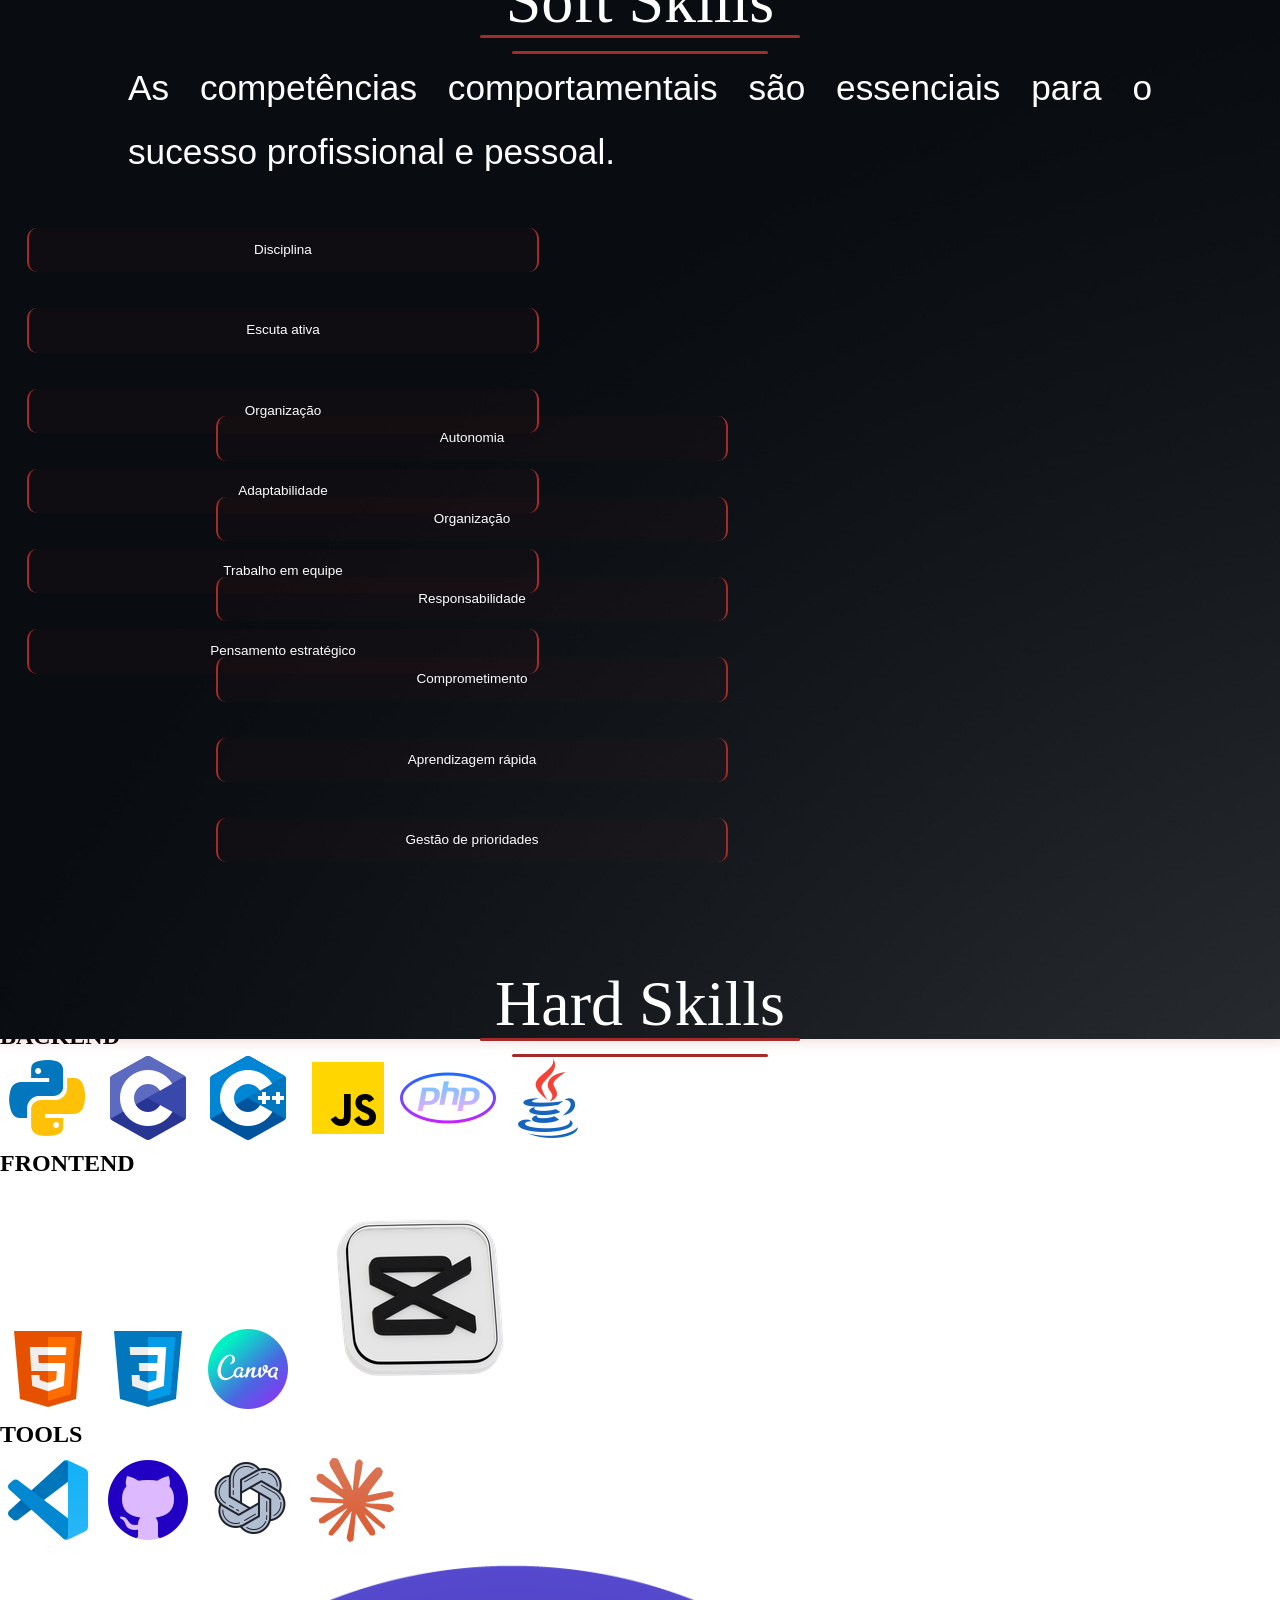
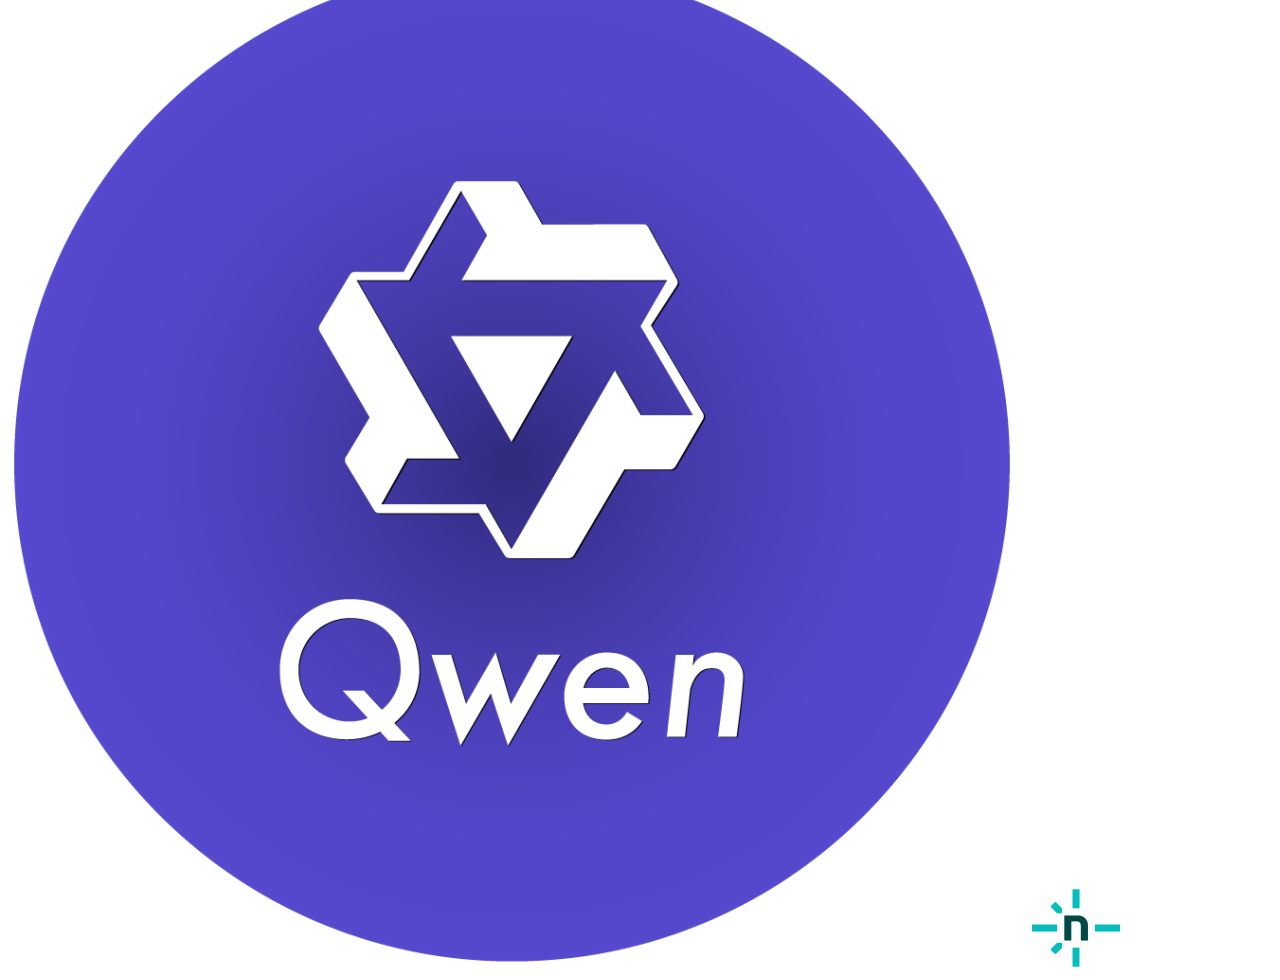
==== commit 99c71abc: "Update Header" ====
--- a/index.html
+++ b/index.html
@@ -11,7 +11,12 @@
 
 <body>
 
-
+  <header class="out">
+    <a class="logo" href="#">DEV 8</a>
+    <a class="link" href="#soft"><abbr title="Competências técnicas"></abbr>Soft Skills</a>
+    <a class="link" href="#hard"><abbr title="Competências técnicas"></abbr>Hard Skills</a>
+    <a class="link" href="#project">Projetos</a>
+  </header>
 
   <section class="home">
 
--- a/style.css
+++ b/style.css
@@ -22,13 +22,13 @@
 }
 
 header {
+  width: 262vw;
+  padding: 4vh;
   display: flex;
   justify-content: center;
-  padding: 2rem;
   animation: cair 0.8s ease-out;
   border-radius: 0px 0px 20px 20px;
   box-shadow: 0px 0px 12px 3px rgba(165, 42, 42, 0.084);
-
 }
 
 .link:hover {
@@ -66,22 +66,19 @@
 .link {
   font-size: 3rem;
   color: white;
-  margin-left: 4rem;
+  margin-left: 2.5rem;
   font-weight: 700;
   transition: all 0.3s ease;
-  padding-bottom: 6px;
-  top: 2px;
 }
 
 .logo {
-  font-size: 4.2rem;
+  font-size: 4rem;
   color: brown;
   font-weight: 800;
-  cursor: pointer;
   transition: all 0.3s ease;
   text-shadow: 0 0 10px rgba(255, 0, 0, 0.5);
   position: relative;
-  top: -7px;
+  top: -4px;
 }
 
 @keyframes cair {
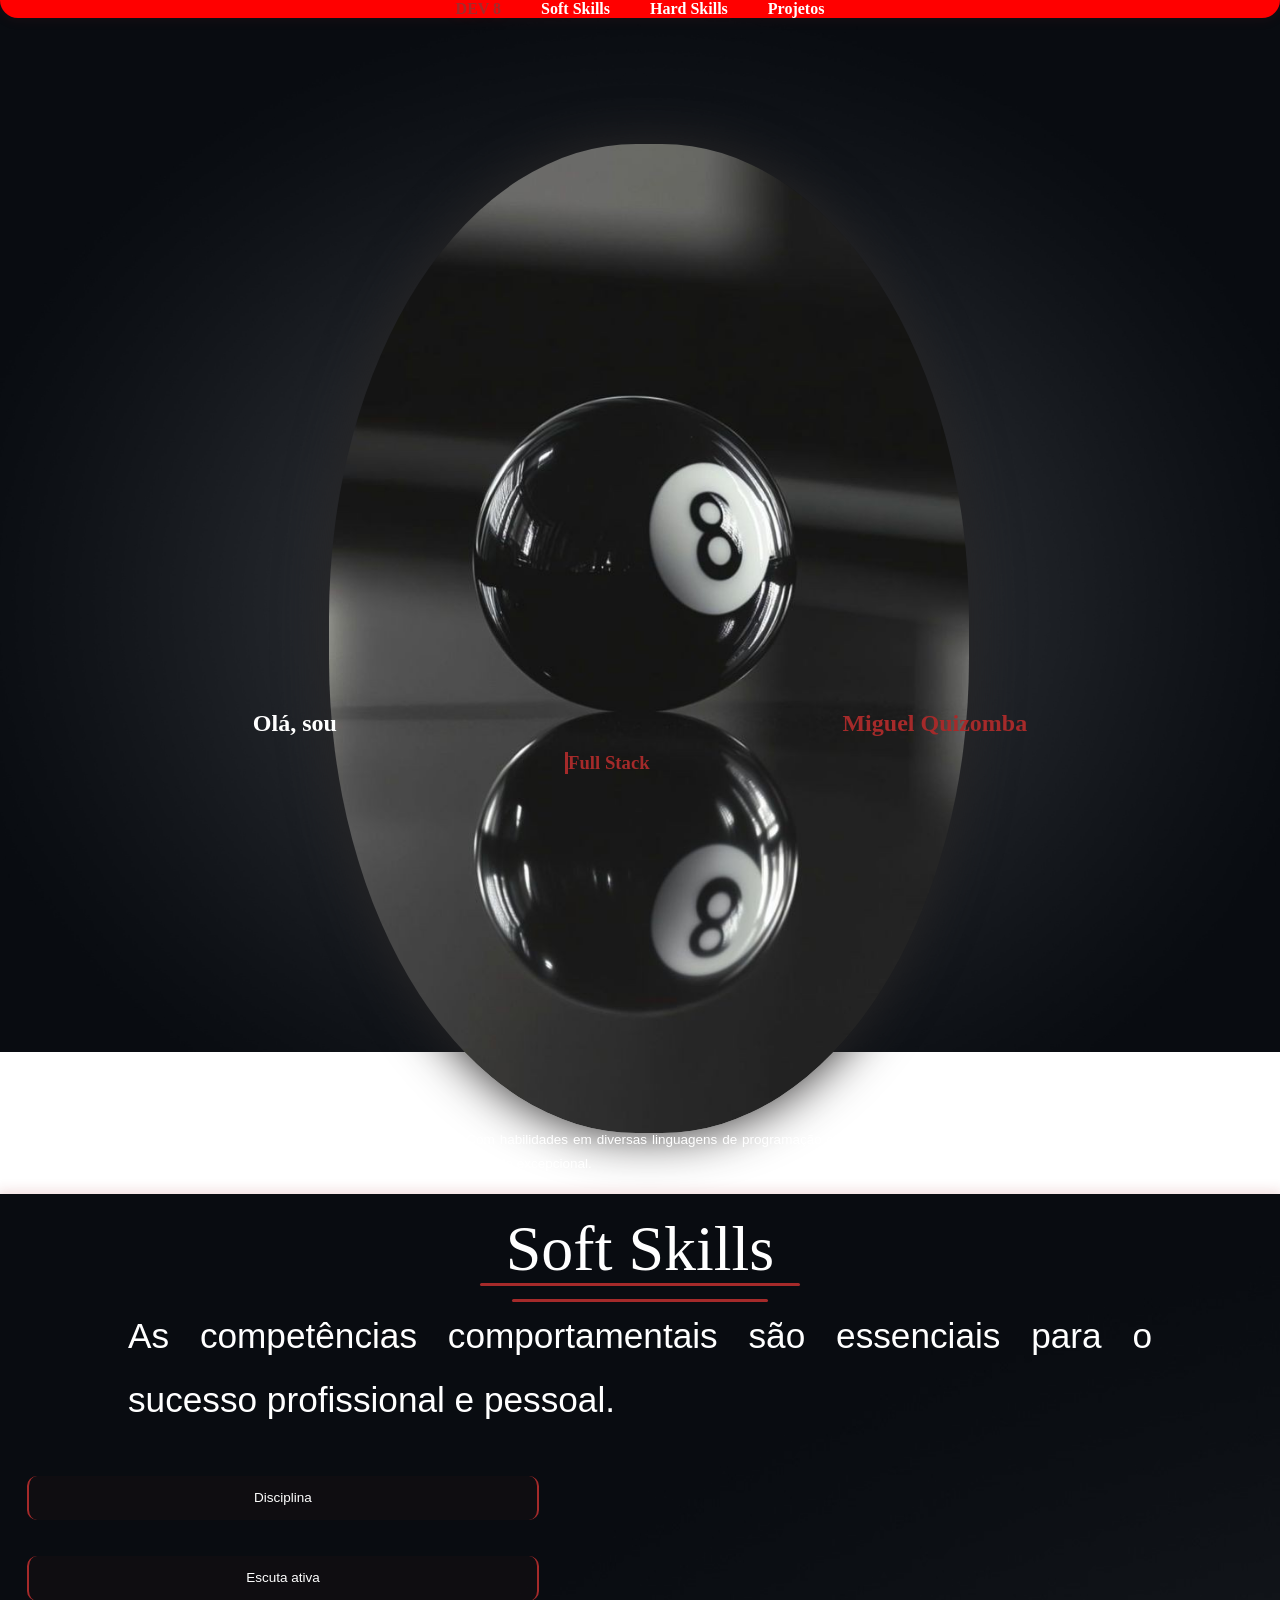
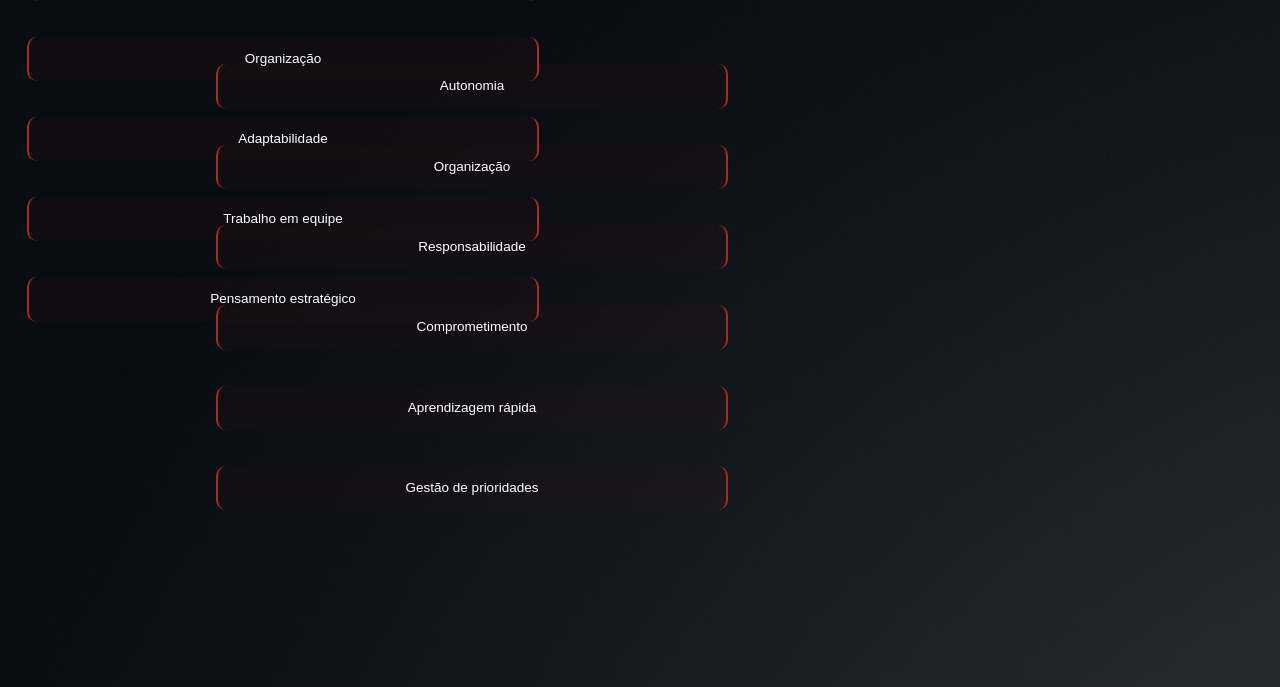
==== commit e10d0a68: "Update header 2" ====
--- a/index.html
+++ b/index.html
@@ -115,54 +115,6 @@
     </div>
   </section>
 
-  <section class="hard" id="hard">
-
-        <div class="title">
-            <span>Hard Skills</span>
-        </div>
-
-        <div class="BOX">
-            <div class="hard1">
-                <h1 class="titulo">
-                    BACKEND
-                </h1>
-                <div class="backbox">
-
-                    <img class="back" src="tools/pytohn.png">
-                    <img class="back" src="tools/c.png">
-                    <img class="back" src="tools/c++.png">
-                    <img class="back" src="tools/js.png">
-                    <img class="back" src="tools/php.png">
-                    <img class="back" src="tools/java.png">
-                </div>
-            </div>
-            <div class="hard2">
-                <h1 class="titulo">
-                    FRONTEND
-                </h1>
-                <div class="backbox">
-                    <img class="back" src="tools/html.png">
-                    <img class="back" src="tools/css.png">
-                    <img class="back" src="tools/canva.png">
-                    <img class="back" src="tools/capcut.png">
-                </div>
-            </div>
-            <div class="hard3">
-                <h1 class="titulo">
-                    TOOLS
-                </h1>
-                <div class="backbox">
-                    <img class="back" src="tools/vs.png">
-                    <img class="back" src="tools/github.png">
-                    <img class="back" src="tools/chatgpt.png">
-                    <img class="back" src="tools/claude.png">
-                    <img class="back" src="tools/qwen.png">
-                    <img class="back" src="tools/netlify.png">
-                </div>
-            </div>
-        </div>
-
-  </section>
 
 
   <script>
--- a/style.css
+++ b/style.css
@@ -22,8 +22,8 @@
 }
 
 header {
-  width: 262vw;
-  padding: 4vh;
+  background-color: red;
+  
   display: flex;
   justify-content: center;
   animation: cair 0.8s ease-out;
@@ -64,7 +64,7 @@
 }
 
 .link {
-  font-size: 3rem;
+
   color: white;
   margin-left: 2.5rem;
   font-weight: 700;
@@ -72,13 +72,13 @@
 }
 
 .logo {
-  font-size: 4rem;
+  
   color: brown;
   font-weight: 800;
   transition: all 0.3s ease;
   text-shadow: 0 0 10px rgba(255, 0, 0, 0.5);
   position: relative;
-  top: -4px;
+  top: -px;
 }
 
 @keyframes cair {
@@ -111,7 +111,7 @@
 }
 
 .home h1 {
-  font-size: 5rem;
+
   position: relative;
   top: -33vh;
   display: flex;
@@ -130,7 +130,7 @@
   left: 2vh;
   display: flex;
   margin: auto;
-  font-size: 5rem;
+ 
   width: 20vh;
 }
 
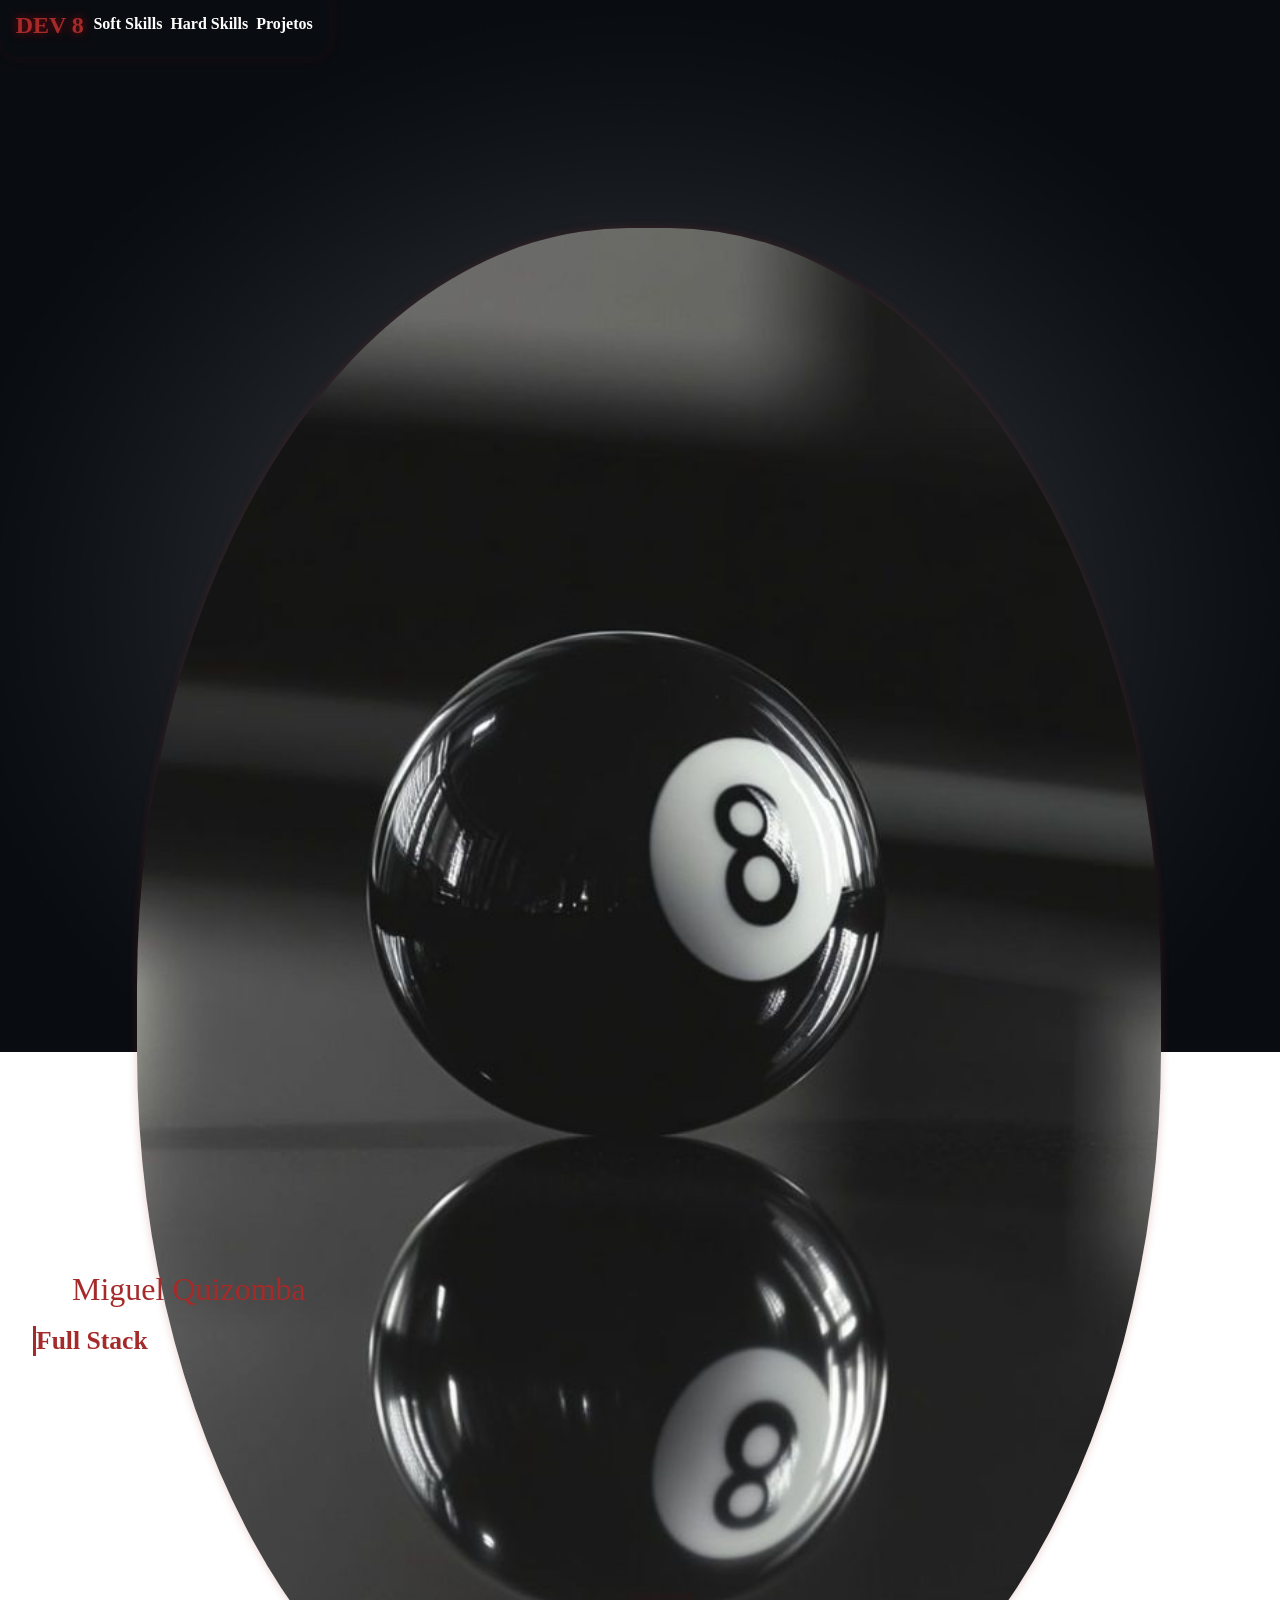
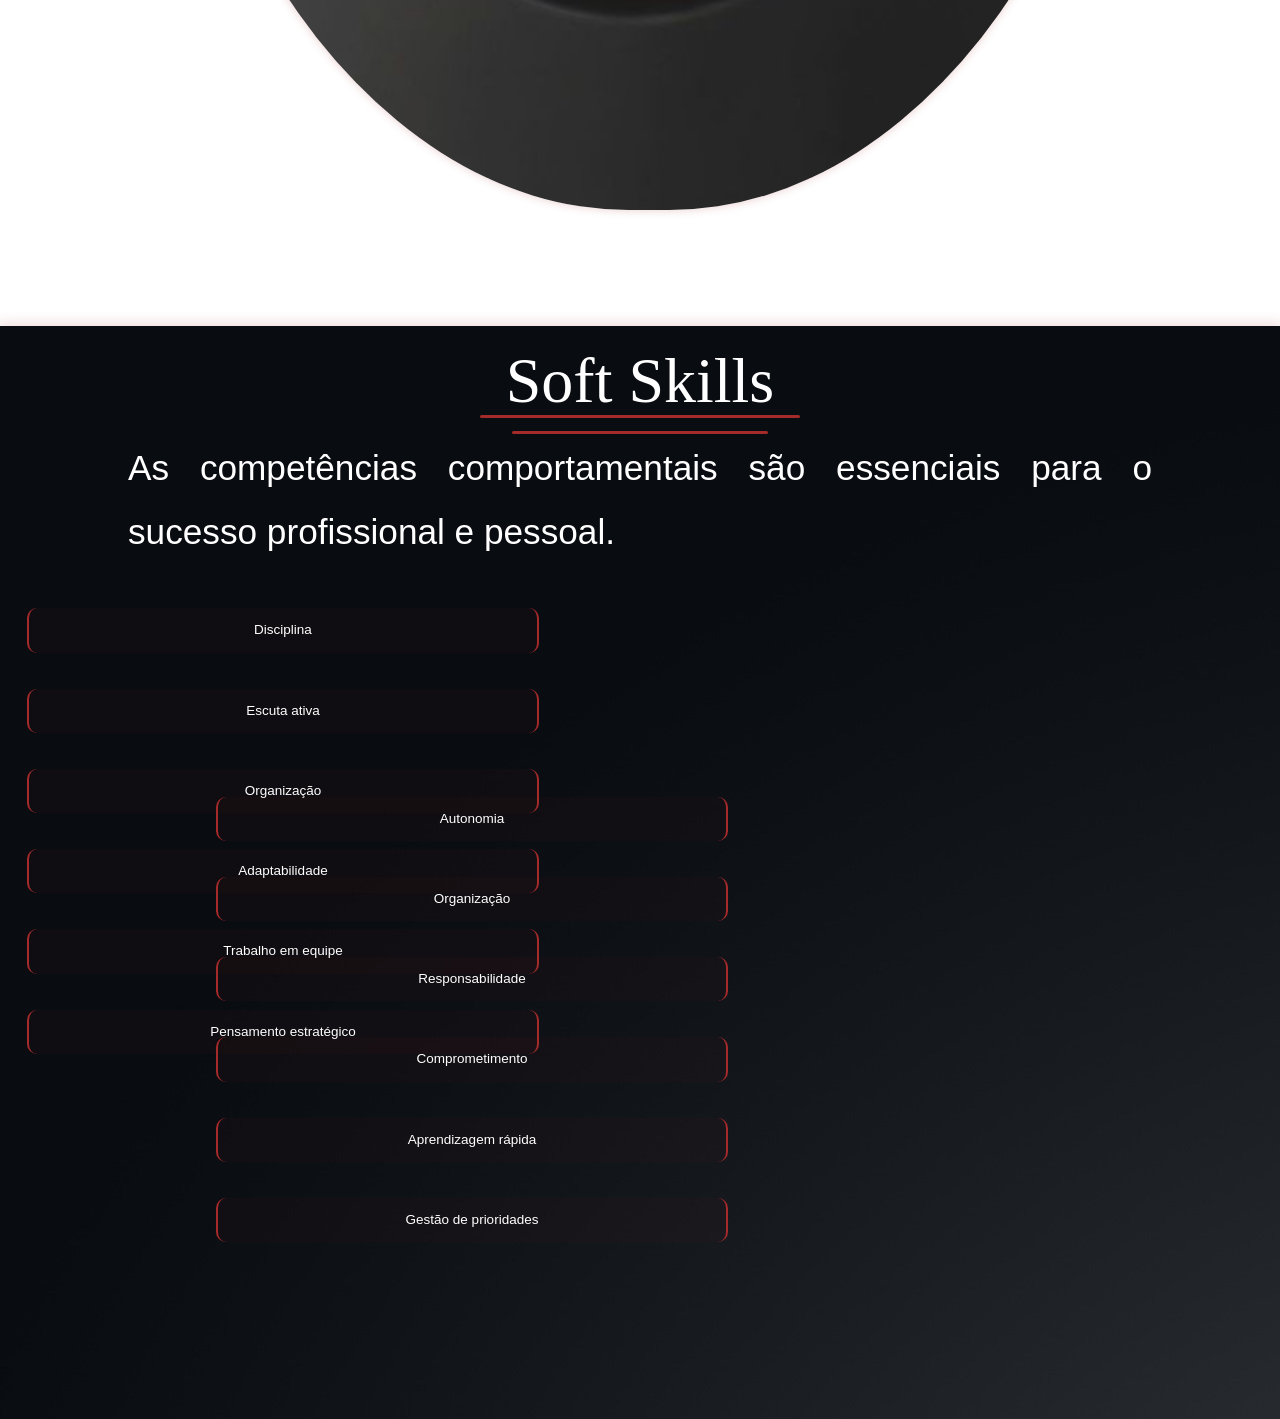
==== commit 43d7dd1f: "Agora Vai" ====
--- a/index.html
+++ b/index.html
@@ -21,10 +21,12 @@
   <section class="home">
 
     <img src="Img/ft.jpeg">
-    <h1>
+    <div class="span">
       <span>Olá, sou</span>
-      <span style="color:brown">Miguel Quizomba<span>
-    </h1>
+    </div>
+
+    <div class="span2" style="color:brown">Miguel Quizomba
+    </div>
 
     <h3 class="habilites">
       <span></span>
@@ -52,57 +54,57 @@
         <p>
           Disciplina
         </p>
-         <br>
+        <br>
         <br>
         <p>
           Escuta ativa
         </p>
-         <br>
         <br>
-         <p>
+        <br>
+        <p>
           Organização
         </p>
-         <br>
+        <br>
         <br>
         <p>
           Adaptabilidade
         </p>
         <br>
         <br>
-          <p>
+        <p>
           Trabalho em equipe
         </p>
-         <br>
+        <br>
         <br>
         <p>
           Pensamento estratégico
         </p>
       </div>
 
-    <div class="box2">
+      <div class="box2">
         <p>
           Autonomia
         </p>
-         <br>
+        <br>
         <br>
         <p>
           Organização
         </p>
 
-         <br>
+        <br>
         <br>
         <p>
           Responsabilidade
         </p>
 
-          <br>
+        <br>
         <br>
         <p>
           Comprometimento
         </p>
-         <br>
         <br>
-        
+        <br>
+
         <p>
           Aprendizagem rápida
         </p>
@@ -111,7 +113,7 @@
         <p>
           Gestão de prioridades
         </p>
-      </div> 
+      </div>
     </div>
   </section>
 
--- a/style.css
+++ b/style.css
@@ -22,13 +22,13 @@
 }
 
 header {
-  background-color: red;
-  
+  padding: 15px;
   display: flex;
   justify-content: center;
   animation: cair 0.8s ease-out;
   border-radius: 0px 0px 20px 20px;
   box-shadow: 0px 0px 12px 3px rgba(165, 42, 42, 0.084);
+  width: 330px;
 }
 
 .link:hover {
@@ -64,21 +64,22 @@
 }
 
 .link {
-
-  color: white;
-  margin-left: 2.5rem;
+  font-size: 16px;
+  color: white;
+  margin-left: 0.5rem;
   font-weight: 700;
   transition: all 0.3s ease;
 }
 
 .logo {
-  
+  font-size: 1.5rem;
   color: brown;
   font-weight: 800;
   transition: all 0.3s ease;
   text-shadow: 0 0 10px rgba(255, 0, 0, 0.5);
   position: relative;
-  top: -px;
+  top: -3px;
+  left: -0.1rem;
 }
 
 @keyframes cair {
@@ -100,38 +101,42 @@
 }
 
 .home img {
-  width: 50vw;
+  width: 80vw;
   display: flex;
   margin: auto;
   position: relative;
-  top: 14vh;
+  top: 19vh;
   left: 1vh;
   border-radius: 48%;
-  box-shadow: 0 0 50px rgb(39, 37, 37);
-}
-
-.home h1 {
-
-  position: relative;
-  top: -33vh;
-  display: flex;
-  margin: auto;
-  width: 100%;
-}
-
-.home h1 span {
-  color: white;
-  margin: auto;
+  box-shadow: 0 0 10px rgba(165, 42, 42, 0.237);
+}
+
+.home .span {
+  font-size: 2rem;
+  position: relative;
+  top: -45vh;
+  display: flex;
+  left: 10px;
+  color: white;
+  width: 200px;
+}
+
+.home .span2 {
+  font-size: 2rem;
+  position: relative;
+  top: -45vh;
+  display: flex;
+  left: 8vh;
+  width: 240px;
 }
 
 .habilites {
-  position: relative;
-  top: -31.3vh;
-  left: 2vh;
-  display: flex;
-  margin: auto;
- 
-  width: 20vh;
+  font-size: 1.6rem;
+  position: relative;
+  top: -43vh;
+  left: 4vh;
+  display: flex;
+  width: 25vh;
 }
 
 .habilites span::before {
@@ -151,15 +156,15 @@
 }
 
 .home p {
-  font-size: 1.5vh;
+  font-size: 2vh;
   line-height: 1.8em;
   font-family: Arial, Helvetica, sans-serif;
   text-align: justify;
   color: white;
-  width: 80vw;
+  width: 88vw;
   margin: auto;
   position: relative;
-  top: 8vh;
+  top: 7vh;
 }
 
 
@@ -193,7 +198,7 @@
   background: url(Img/fundo.jpg);
   box-shadow: 0px 0px 12px 3px rgba(165, 42, 42, 0.159);
   position: relative;
-  top: 10vh;
+  top: 13.2vh;
 }
 
 .title {
@@ -261,5 +266,4 @@
   left: 24vh;
   top: -23.6vh;
   width: 40vw;
-}
-
+}
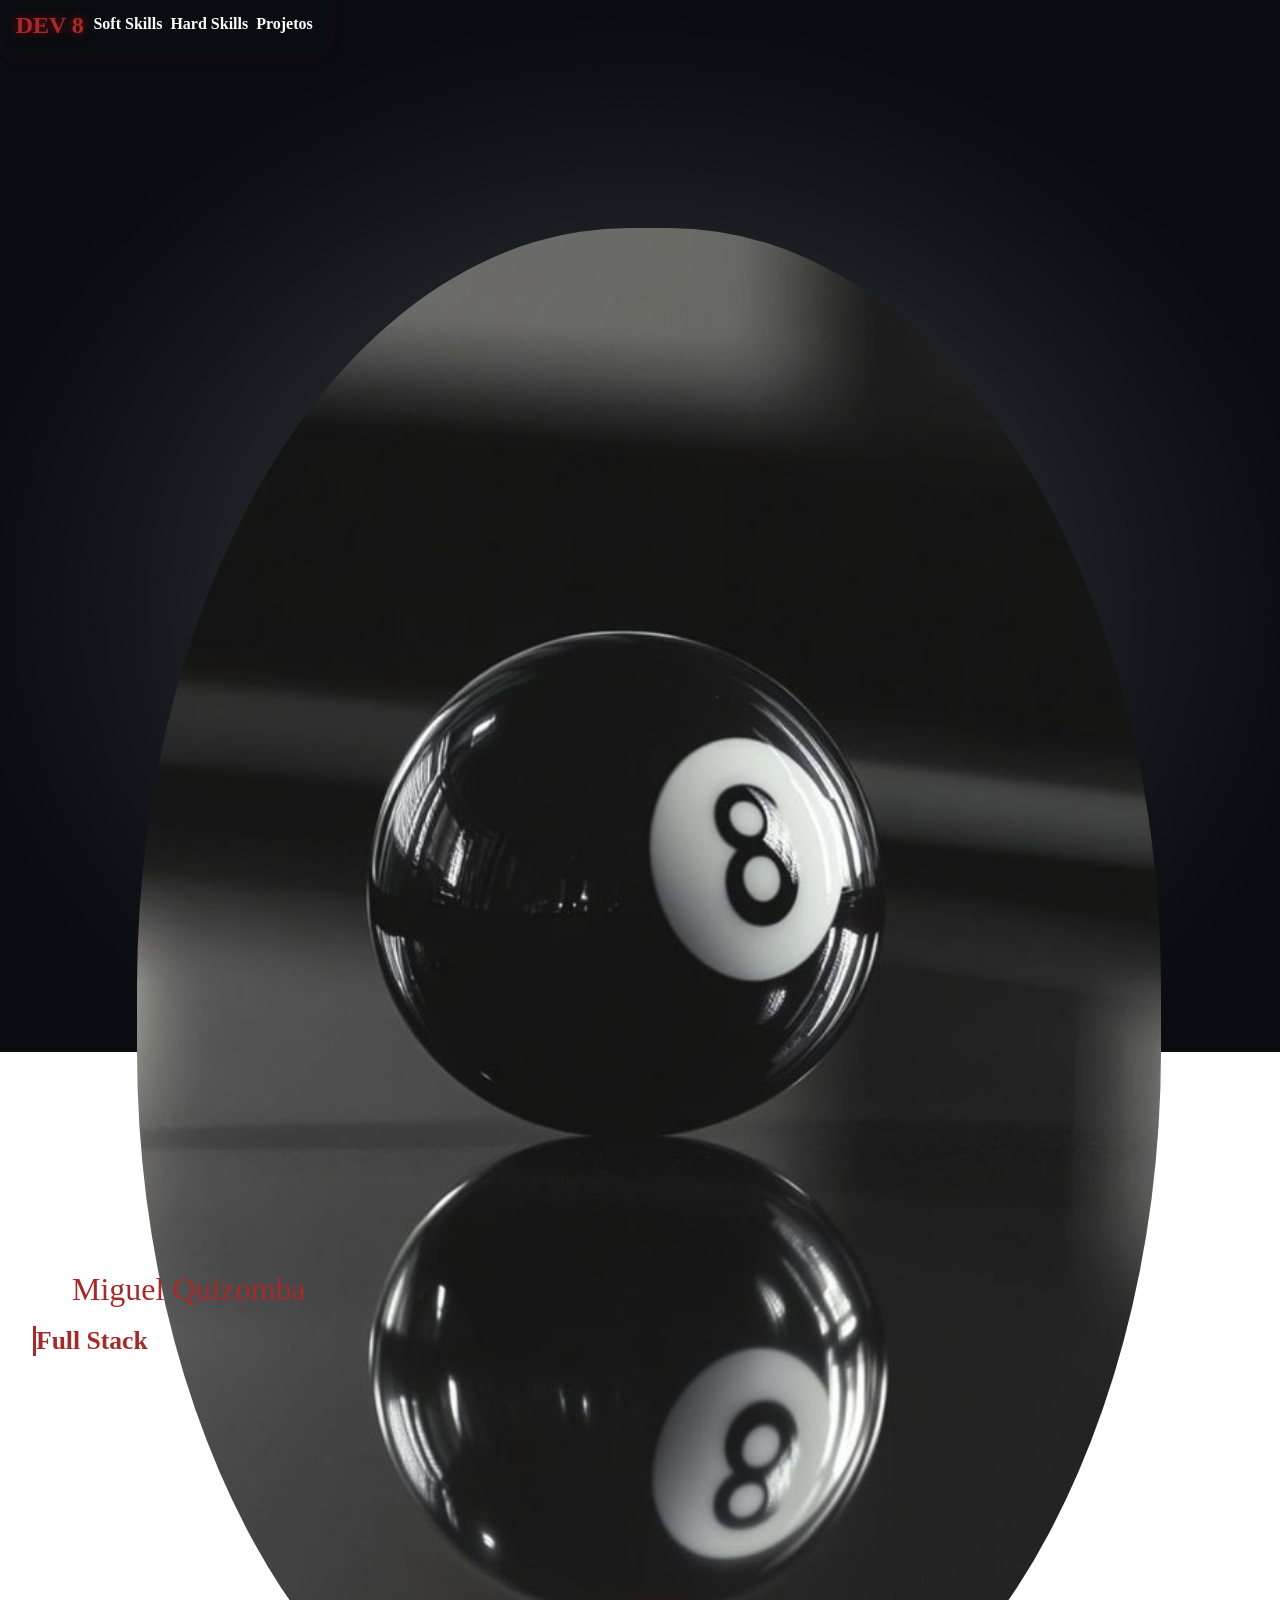
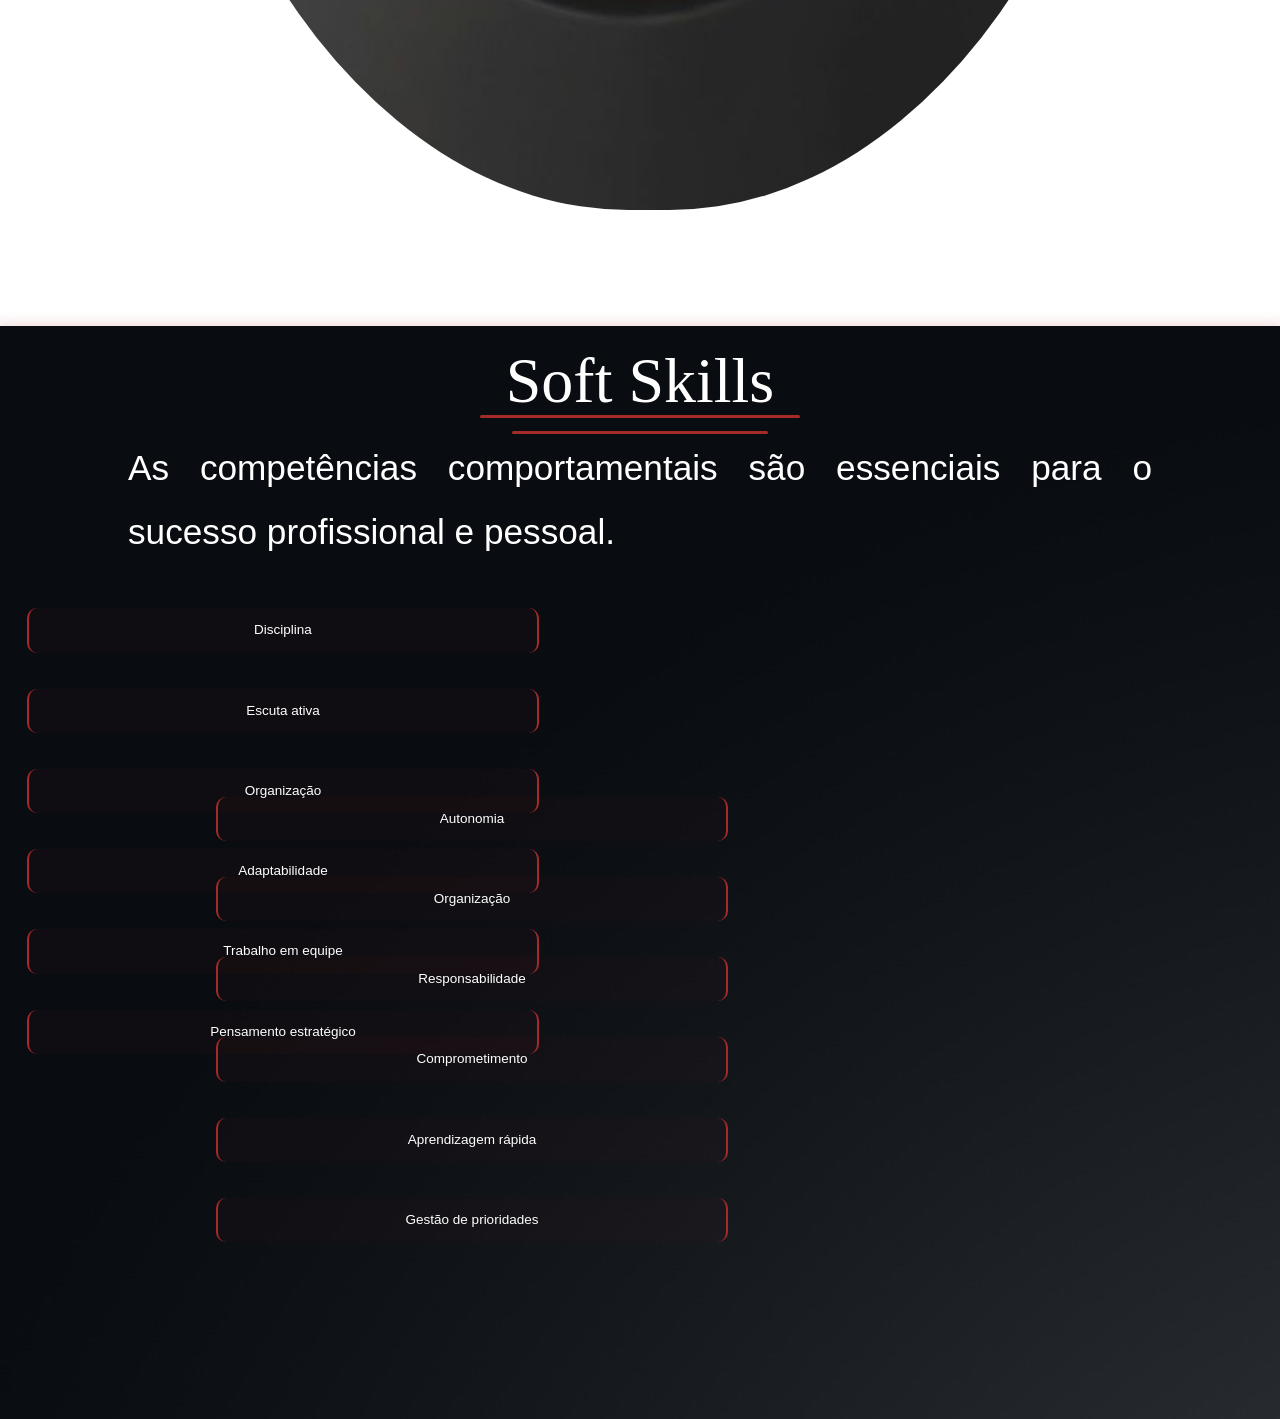
==== commit 36ddec06: "Changes" ====
--- a/index.html
+++ b/index.html
@@ -19,13 +19,14 @@
   </header>
 
   <section class="home">
-
     <img src="Img/ft.jpeg">
+    
     <div class="span">
-      <span>Olá, sou</span>
+      Olá, sou
     </div>
 
-    <div class="span2" style="color:brown">Miguel Quizomba
+    <div class="span2" style="color: brown;">
+      Miguel Quizomba
     </div>
 
     <h3 class="habilites">
--- a/style.css
+++ b/style.css
@@ -108,7 +108,7 @@
   top: 19vh;
   left: 1vh;
   border-radius: 48%;
-  box-shadow: 0 0 10px rgba(165, 42, 42, 0.237);
+
 }
 
 .home .span {
